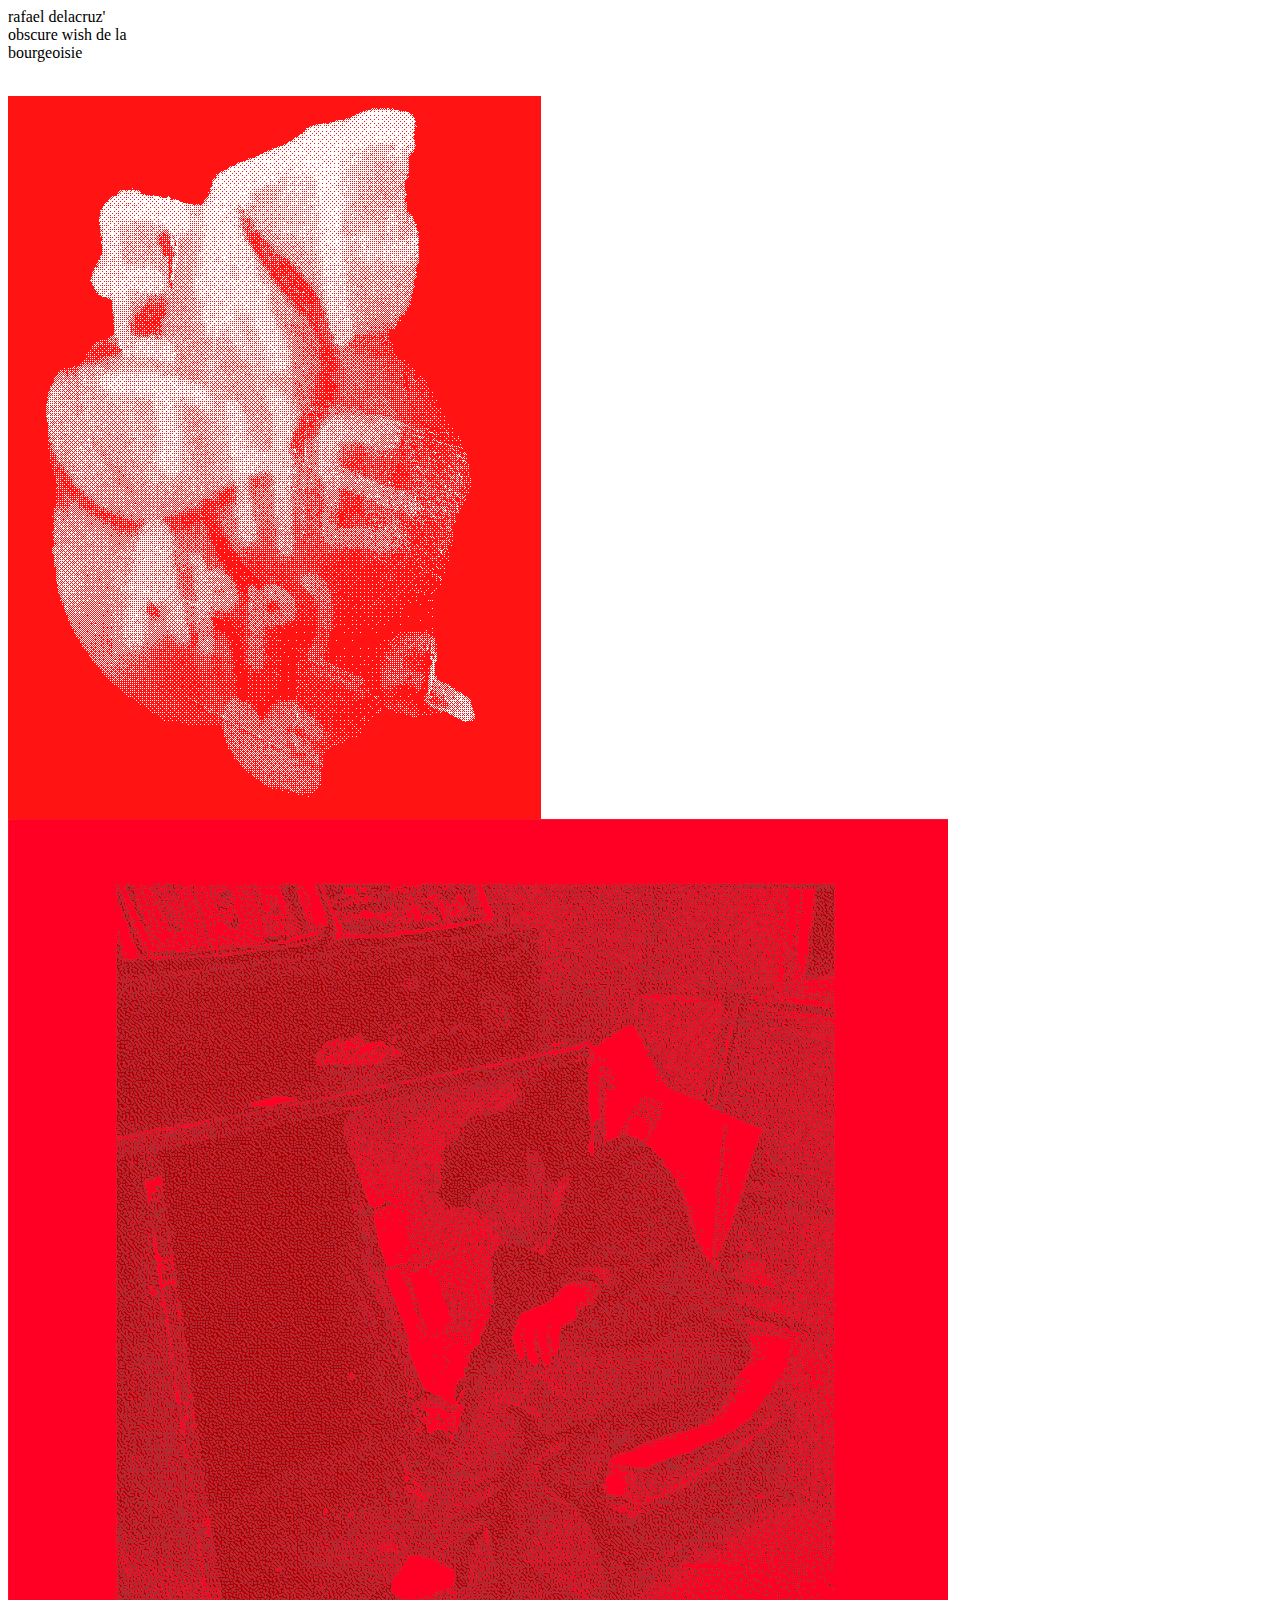
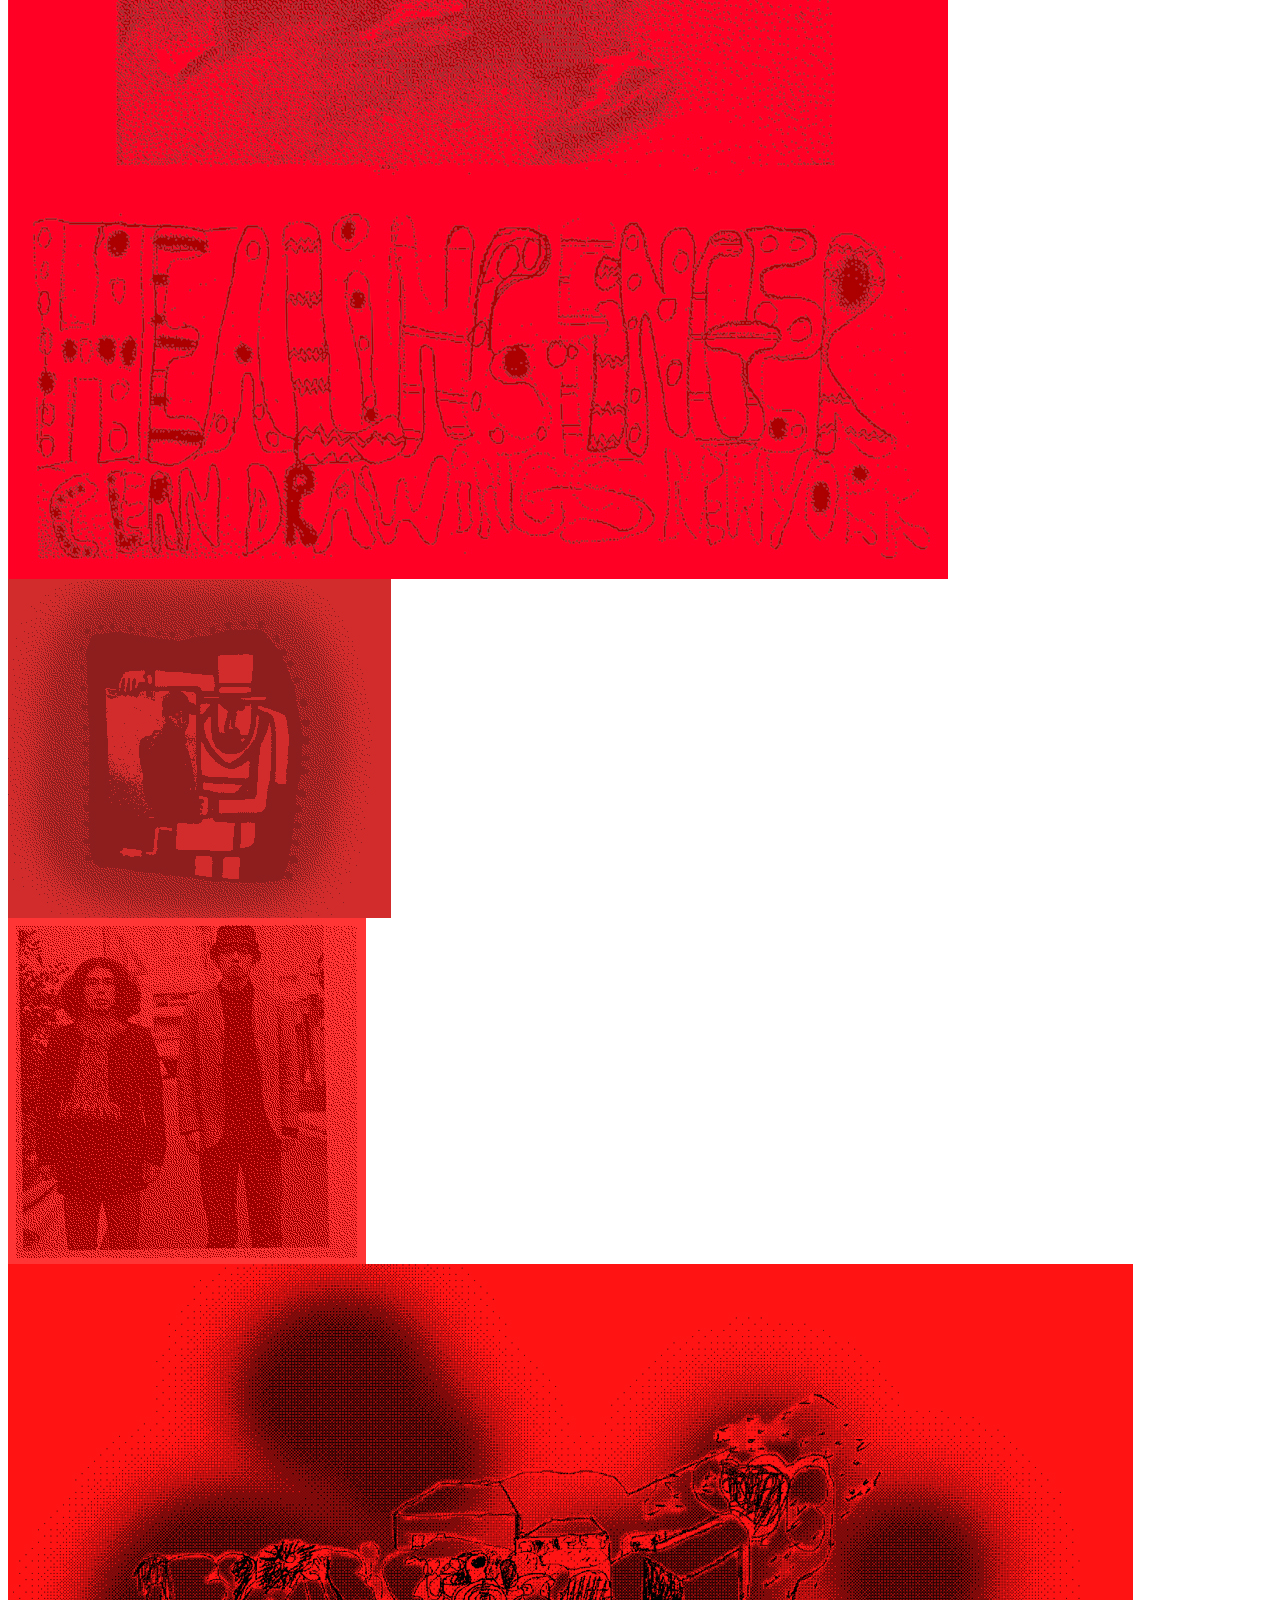
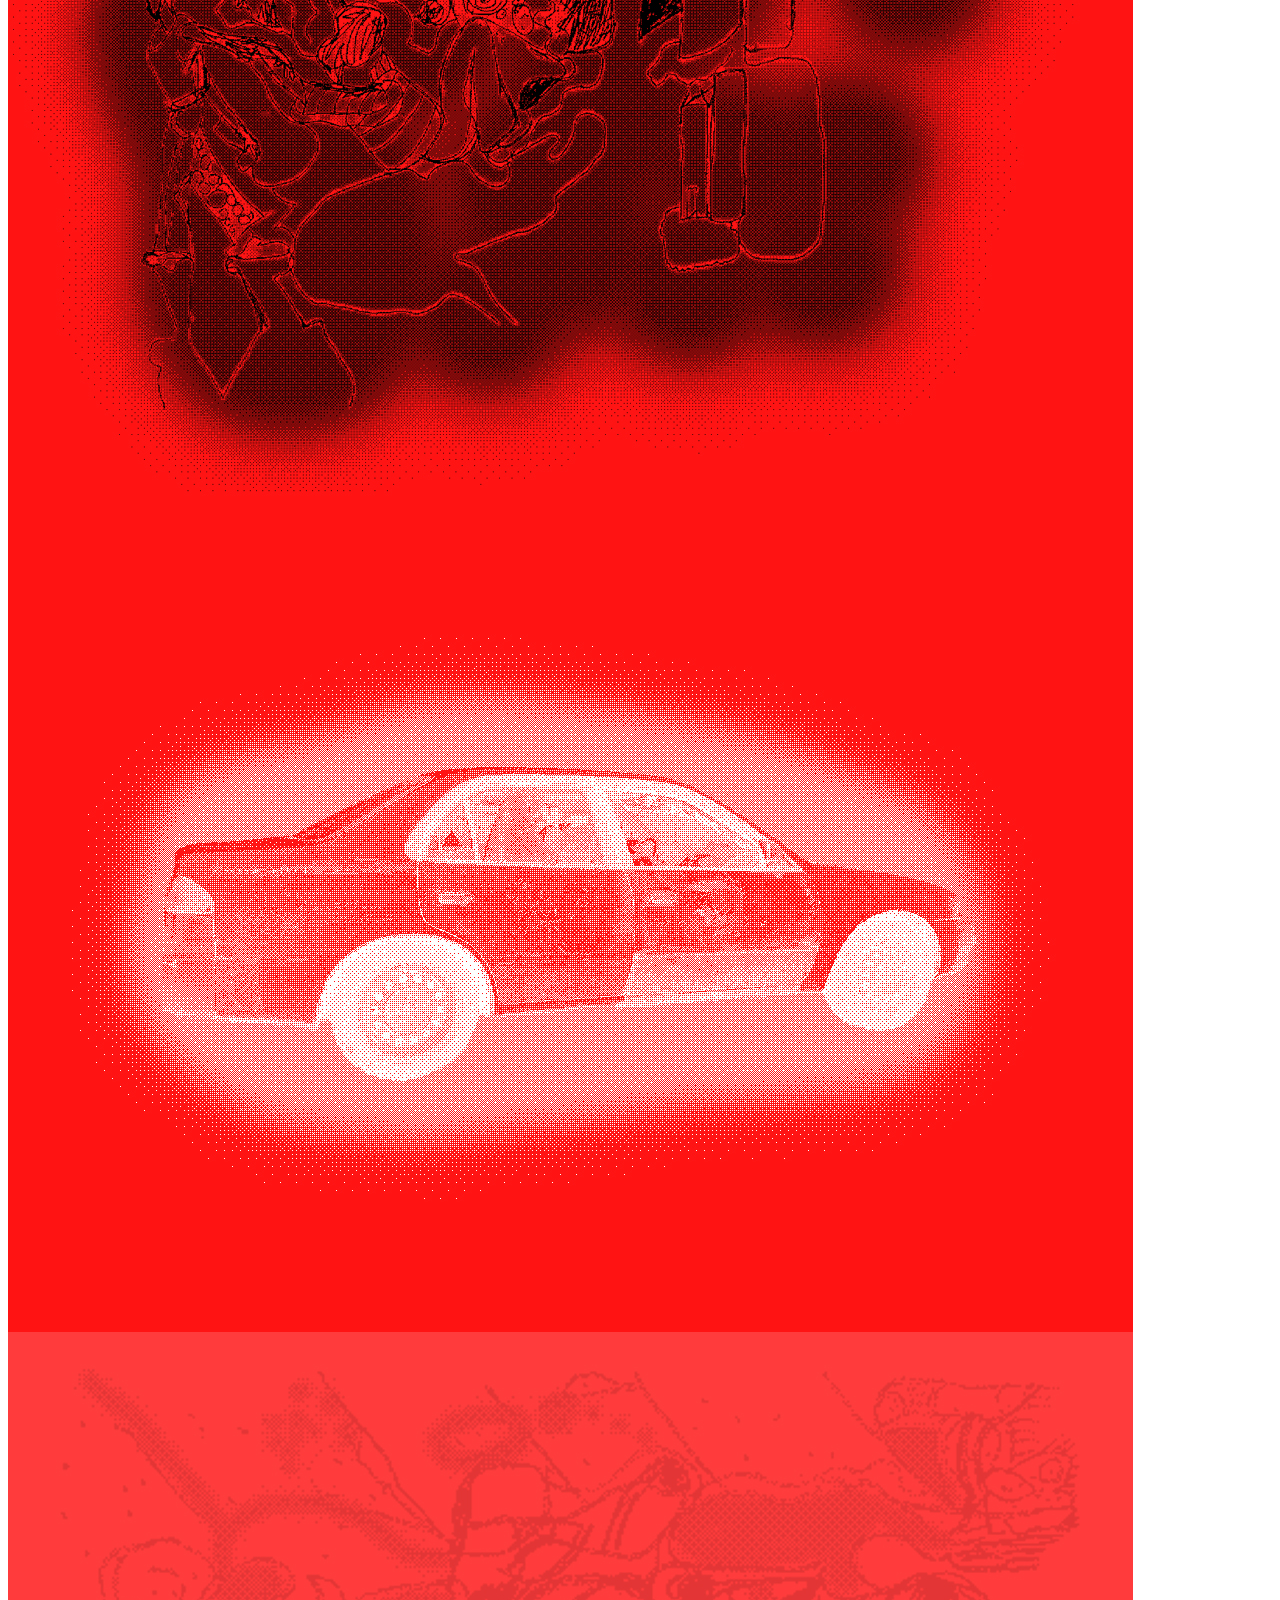
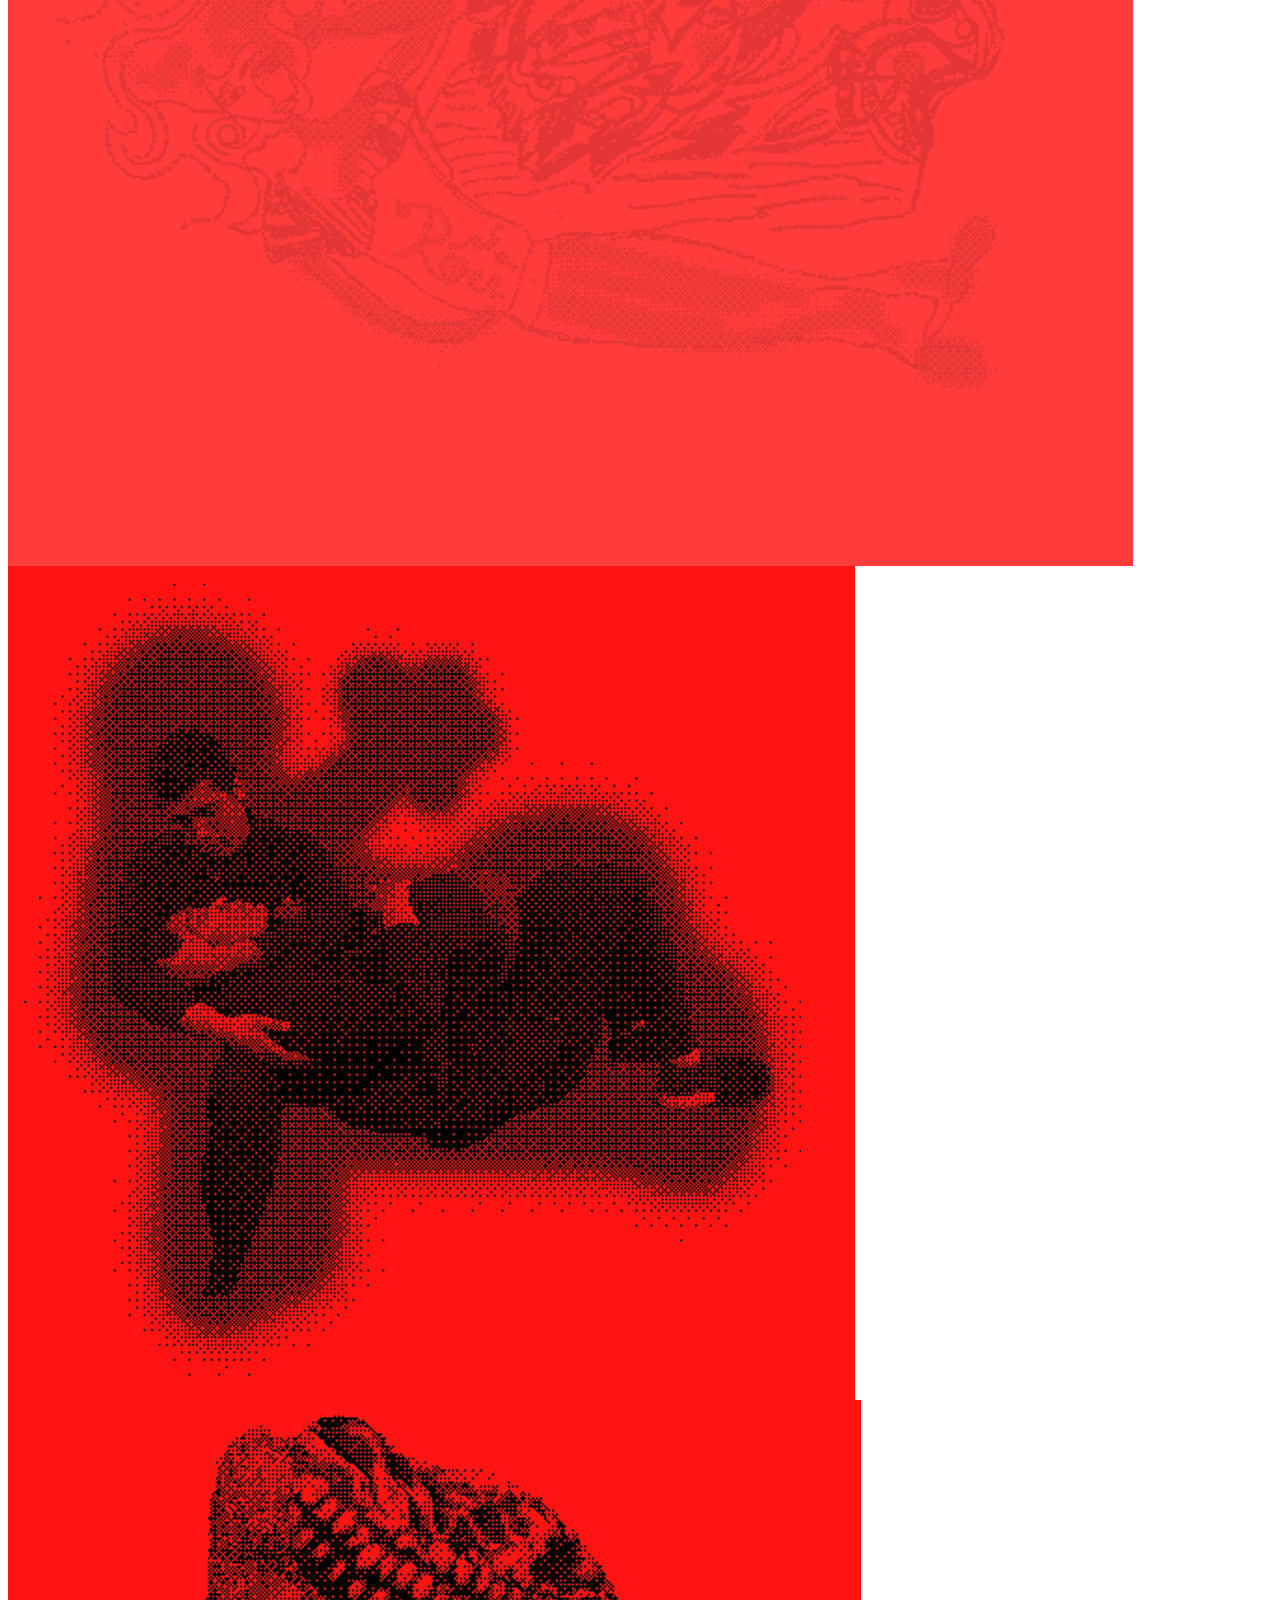
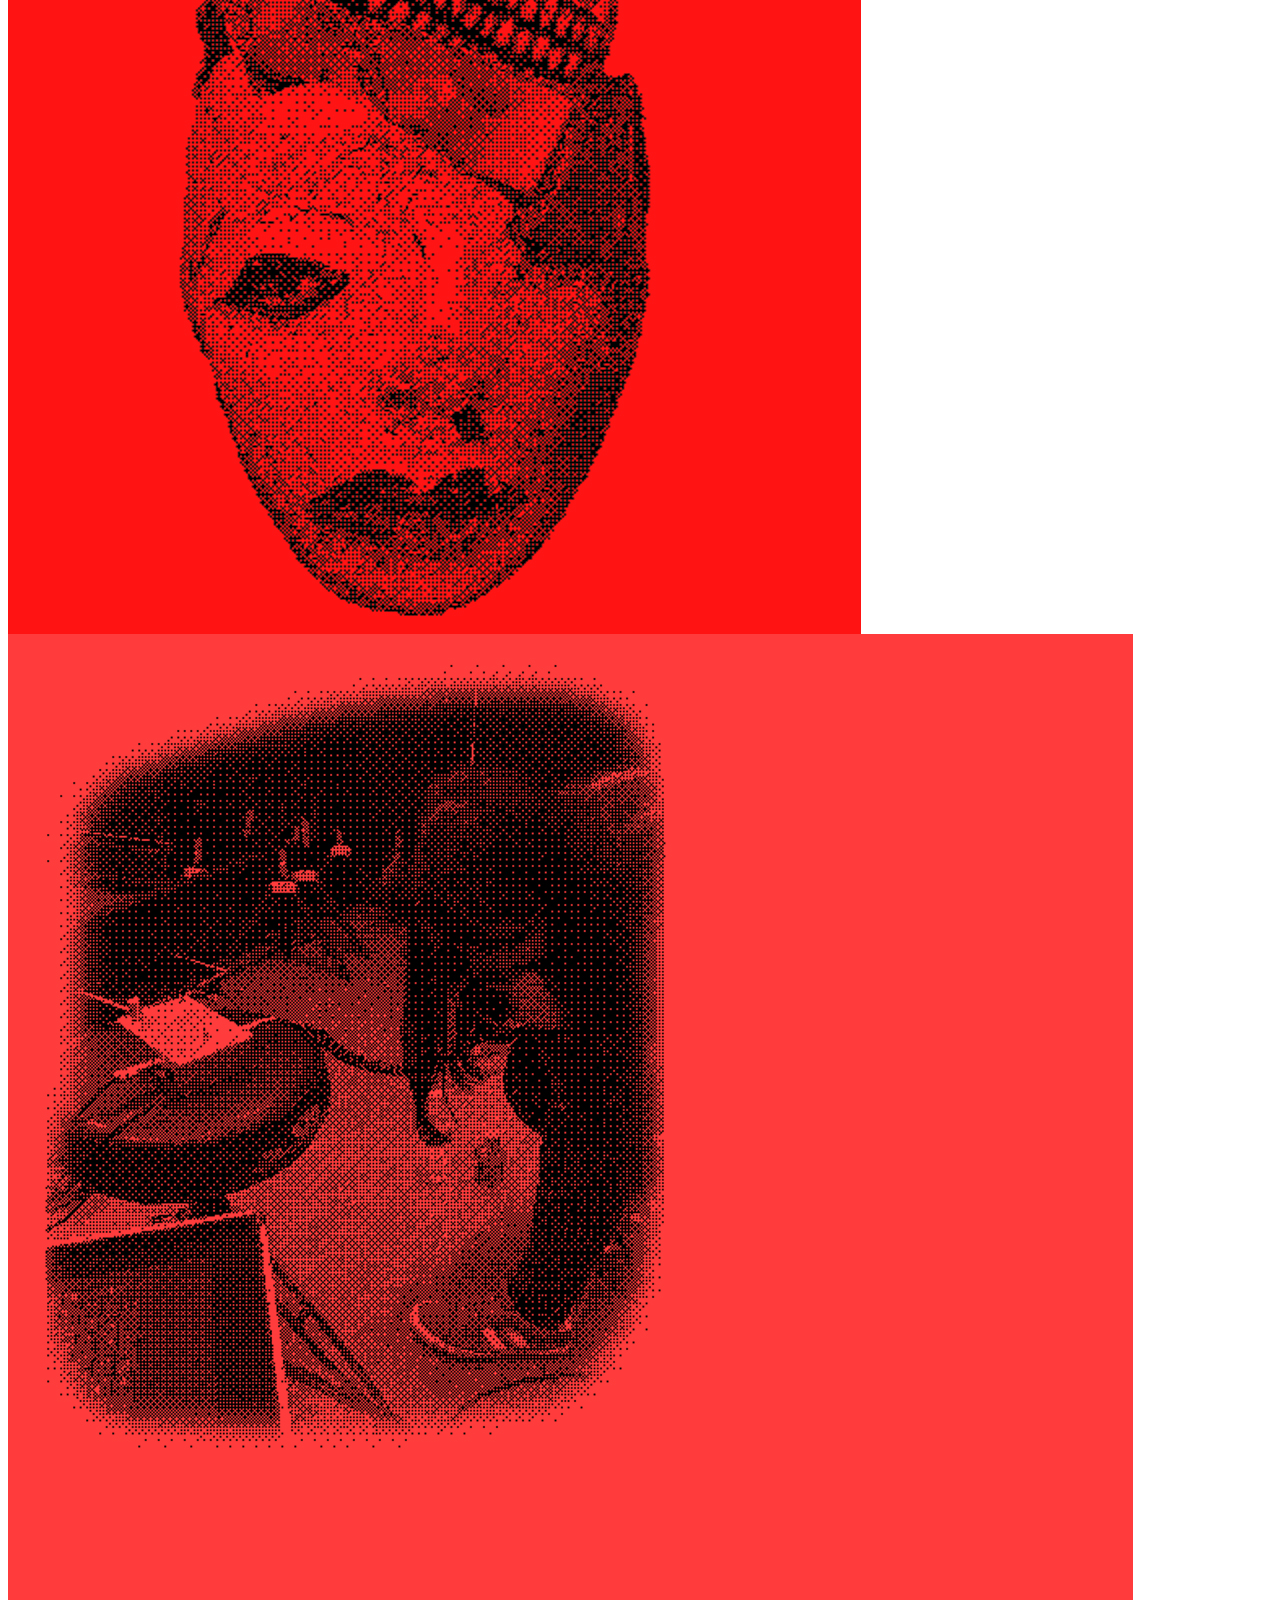
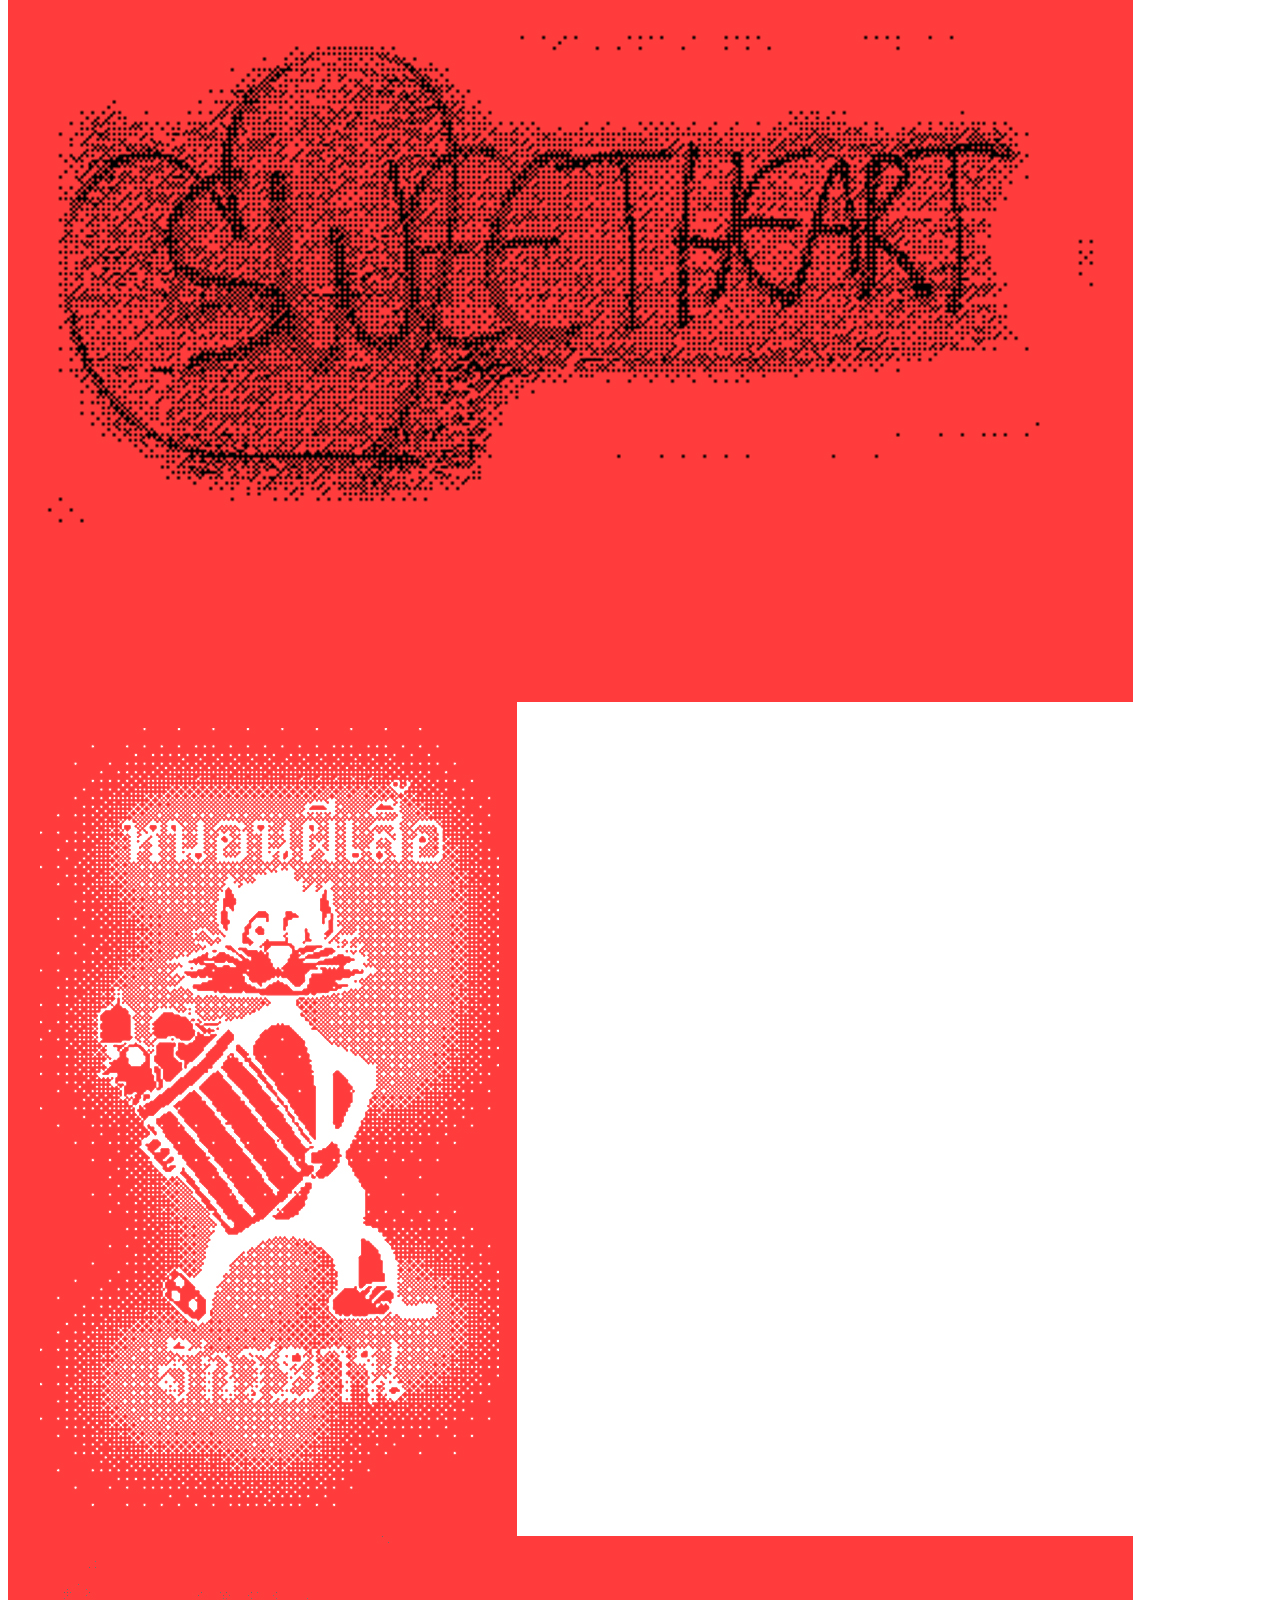
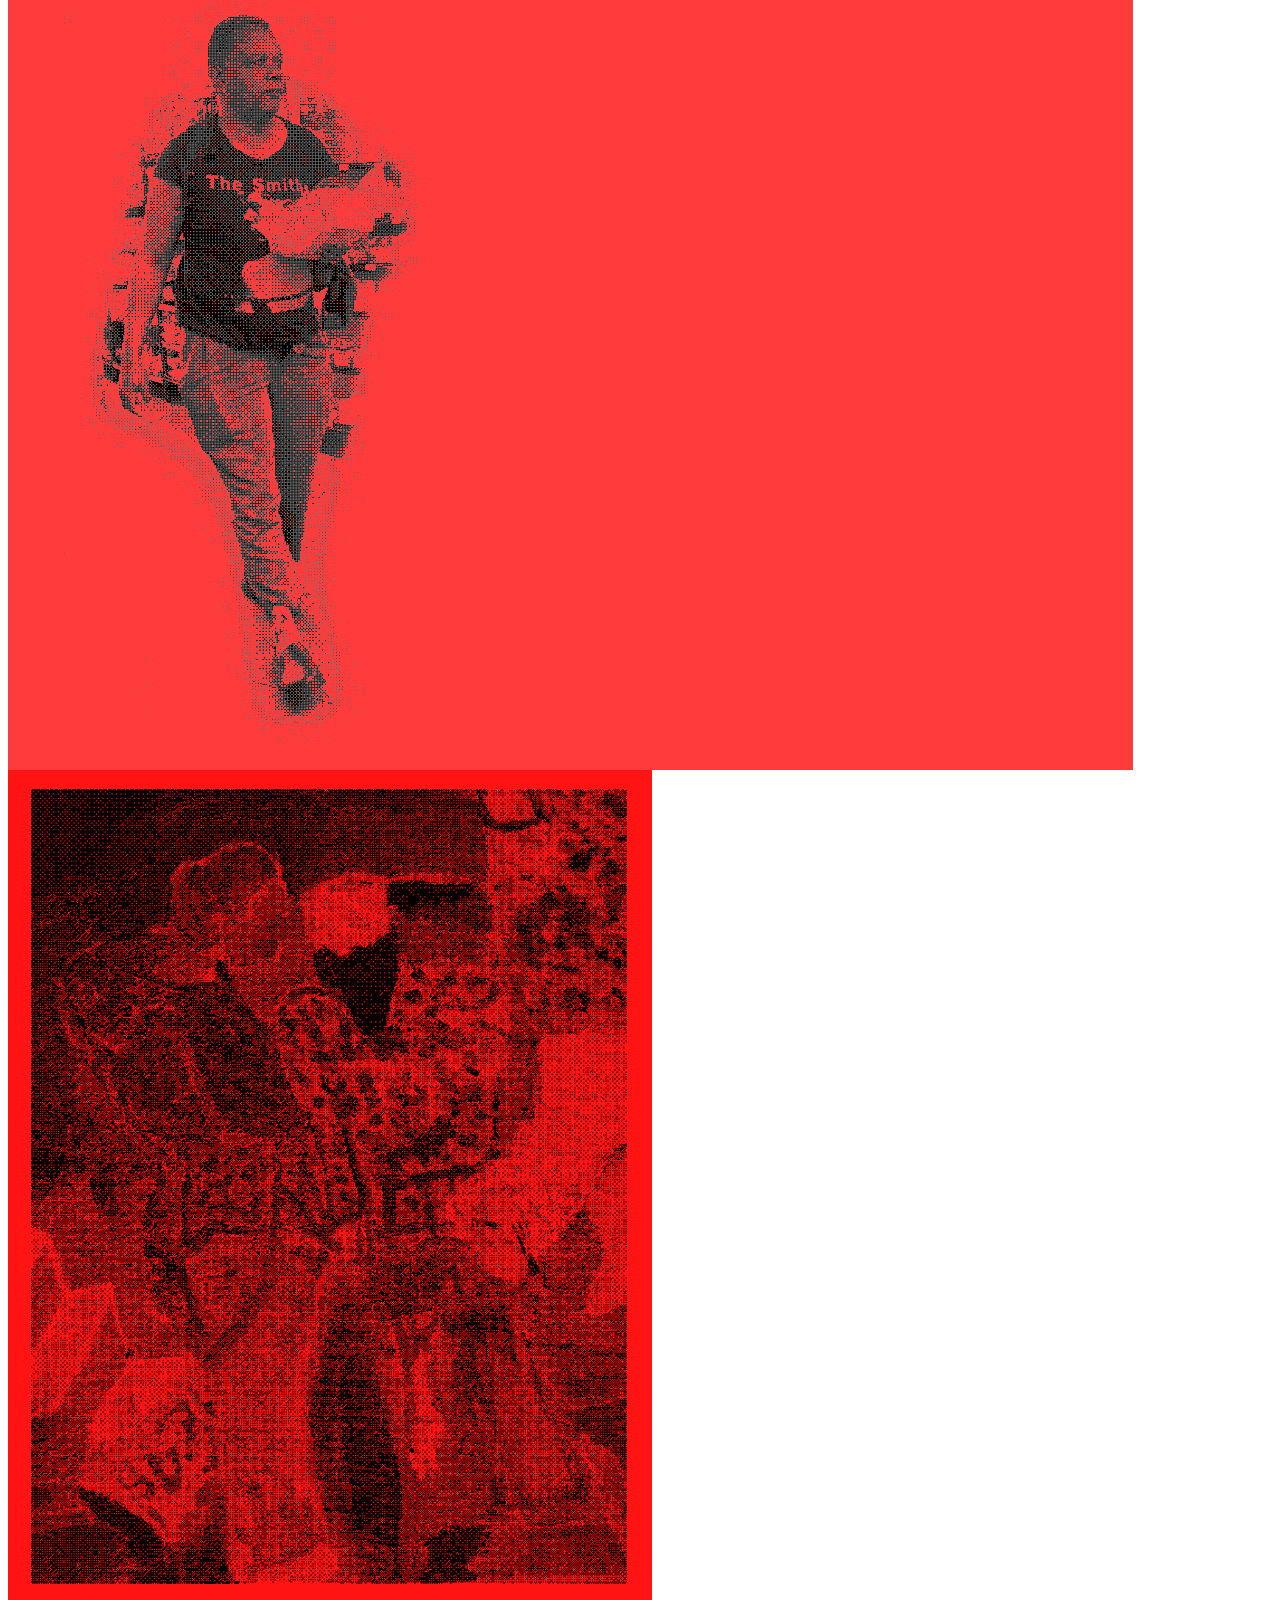
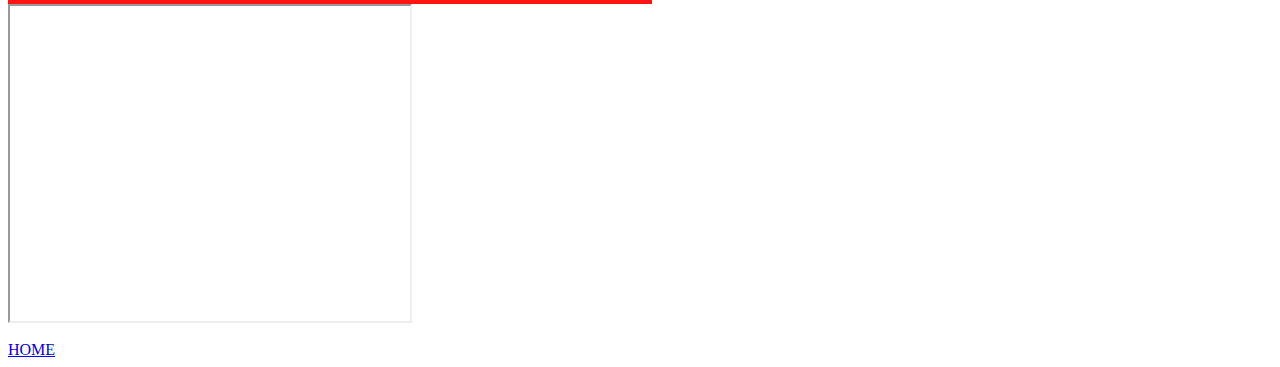
==== infopage.html @ c130244b "Update infopage.html" ====
<html>
<head>
    <meta charset="UTF-8">
    <meta name="viewport" content="width=device-width, initial-scale=1.0">
    <title>Rafael Delacruz</title>
    <link href="infopage.css" rel="stylesheet" type="text/css">
    <link rel="icon" href="images/breadyh.ico">
    </head>
<body>
    <p>rafael delacruz'
        <br>
        obscure wish de la
        <br>
        bourgeoisie
    </p>
    <br>
    <img src="images/eattheapple.jpg">
    <br>
    <img src="images/hfcd.jpg">
    <br>
    <img src="images/stampguy.jpg">
    <br>
    <img src="images/15 copy.jpg">
    <br>
    <img src="images/drawing.jpg">
    <br>
    <img src="images/car.jpg">
    <br>
    <img src="images/girlsleep.jpg">
    <br>
    <img src="images/holder guy.jpg">
    <br>
    <img src="images/maskface.jpg">
    <br>
    <img src="images/nosier.jpg">
    <br>
    <img src="images/sh.jpg">
    <br>
    <img src="images/skunko.jpg">
    <br>
    <img src="images/thesmiths.jpg">
    <br>
    <img src="images/paintingbitmaped.jpg">
    <br>
    <iframe width="400" height="315" src="https://www.youtube.com/embed/C0orJLVp9kA?si=qLcAN36G2ldYQFMq&amp;controls=0"></iframe>
    <br>
    <br>
    <a href="index.html">HOME</a>
    <br>

</body>
</html>
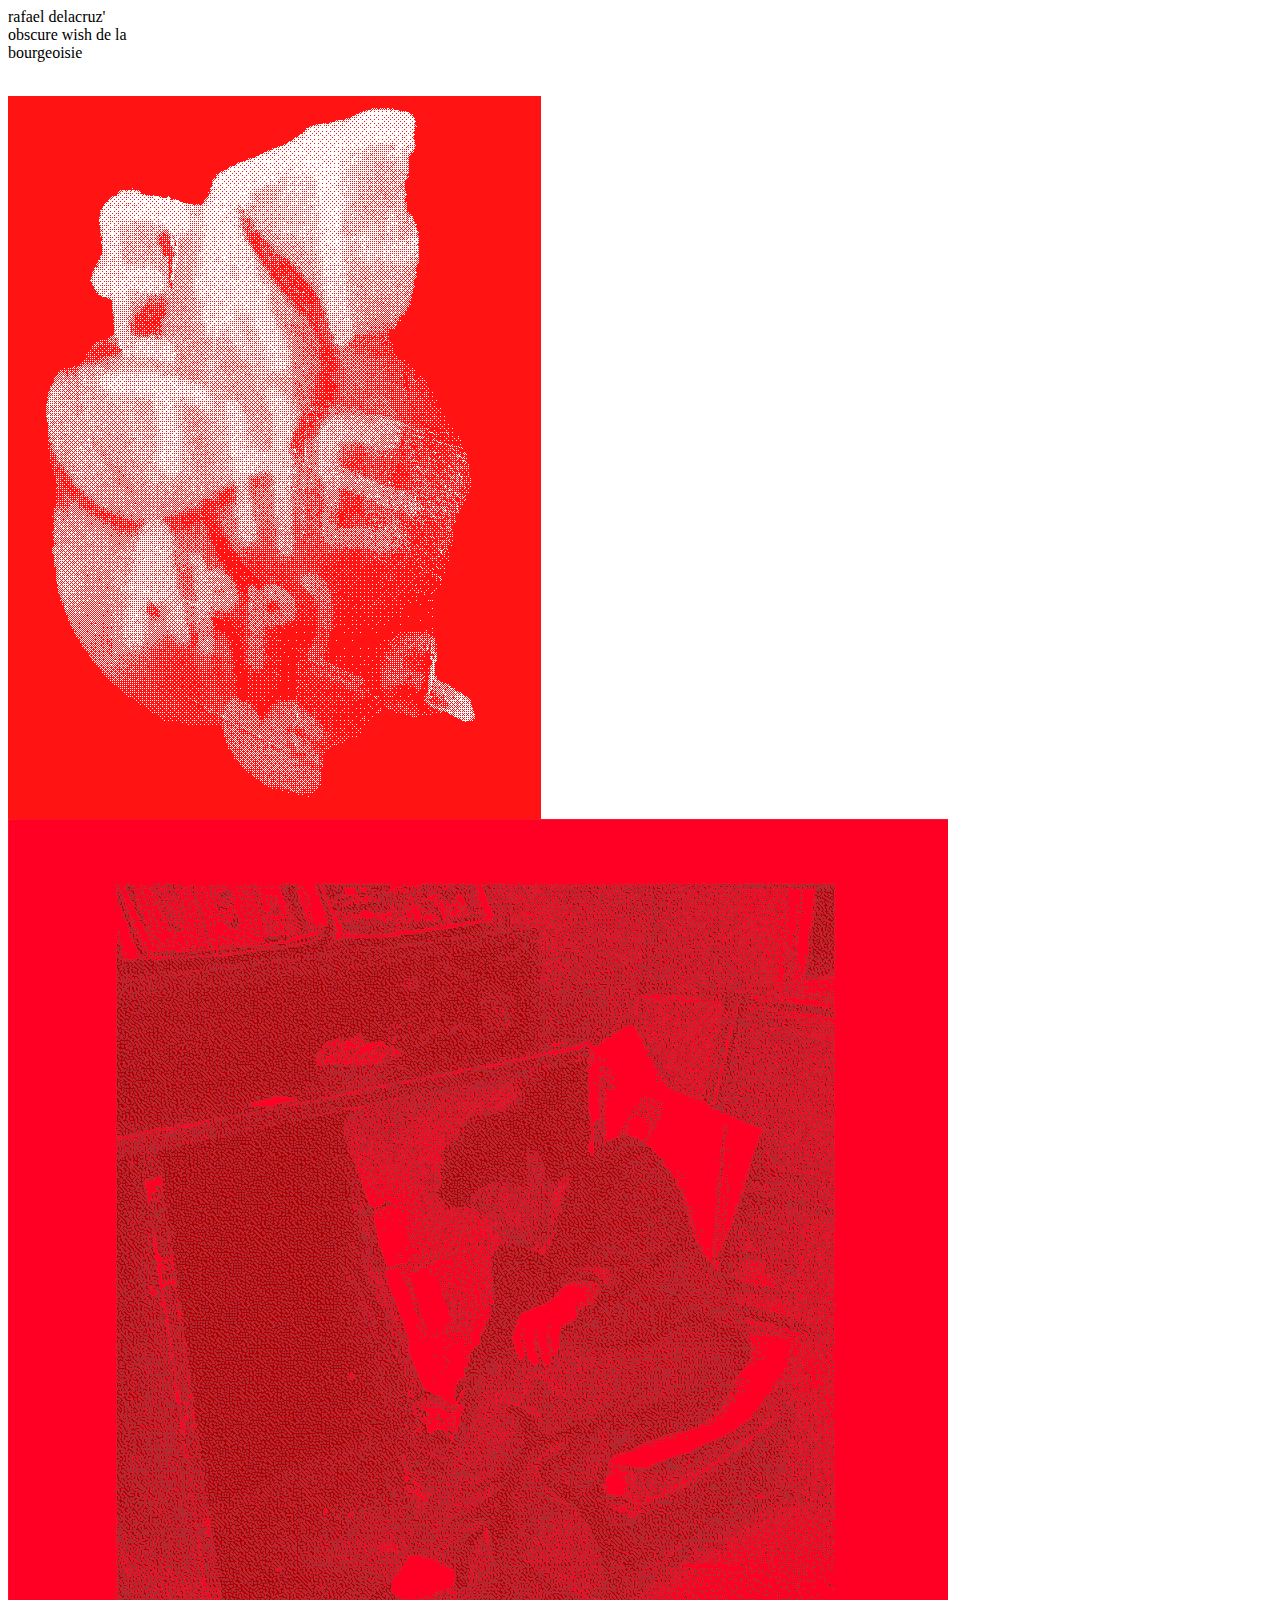
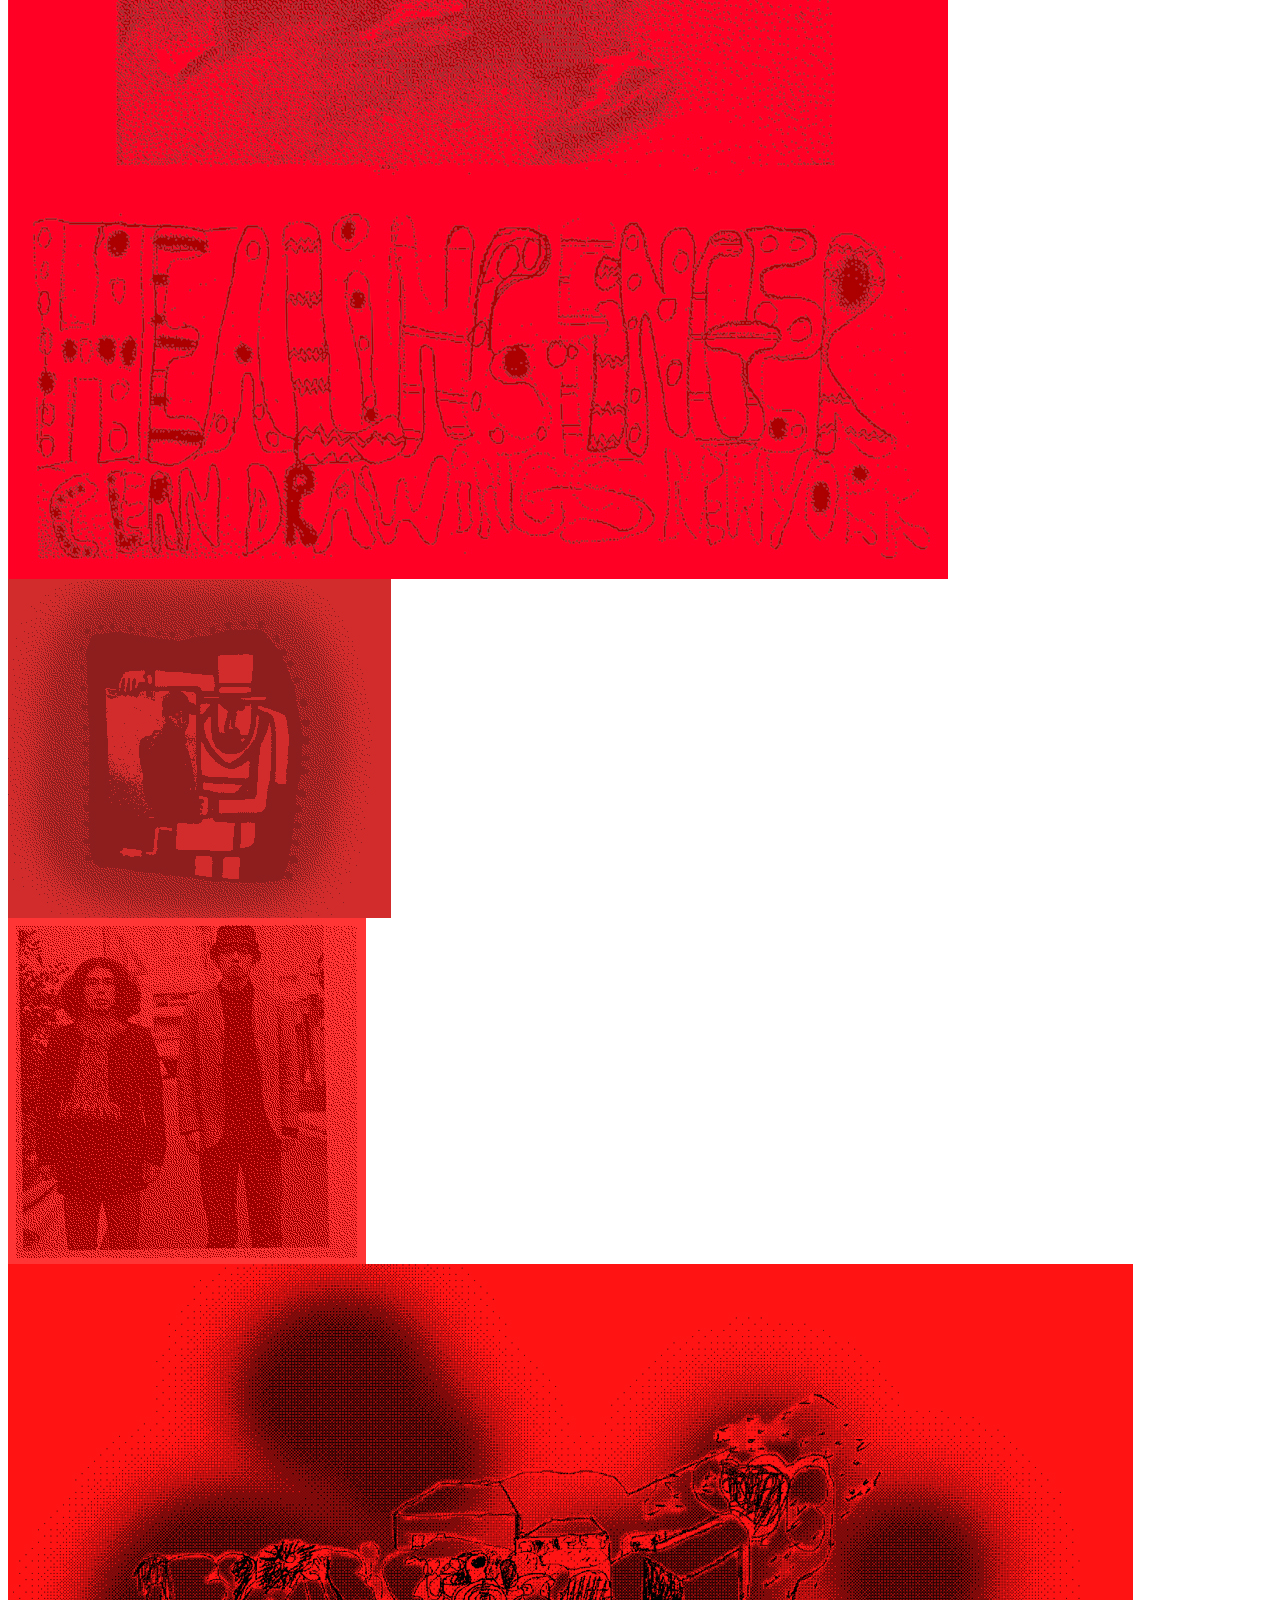
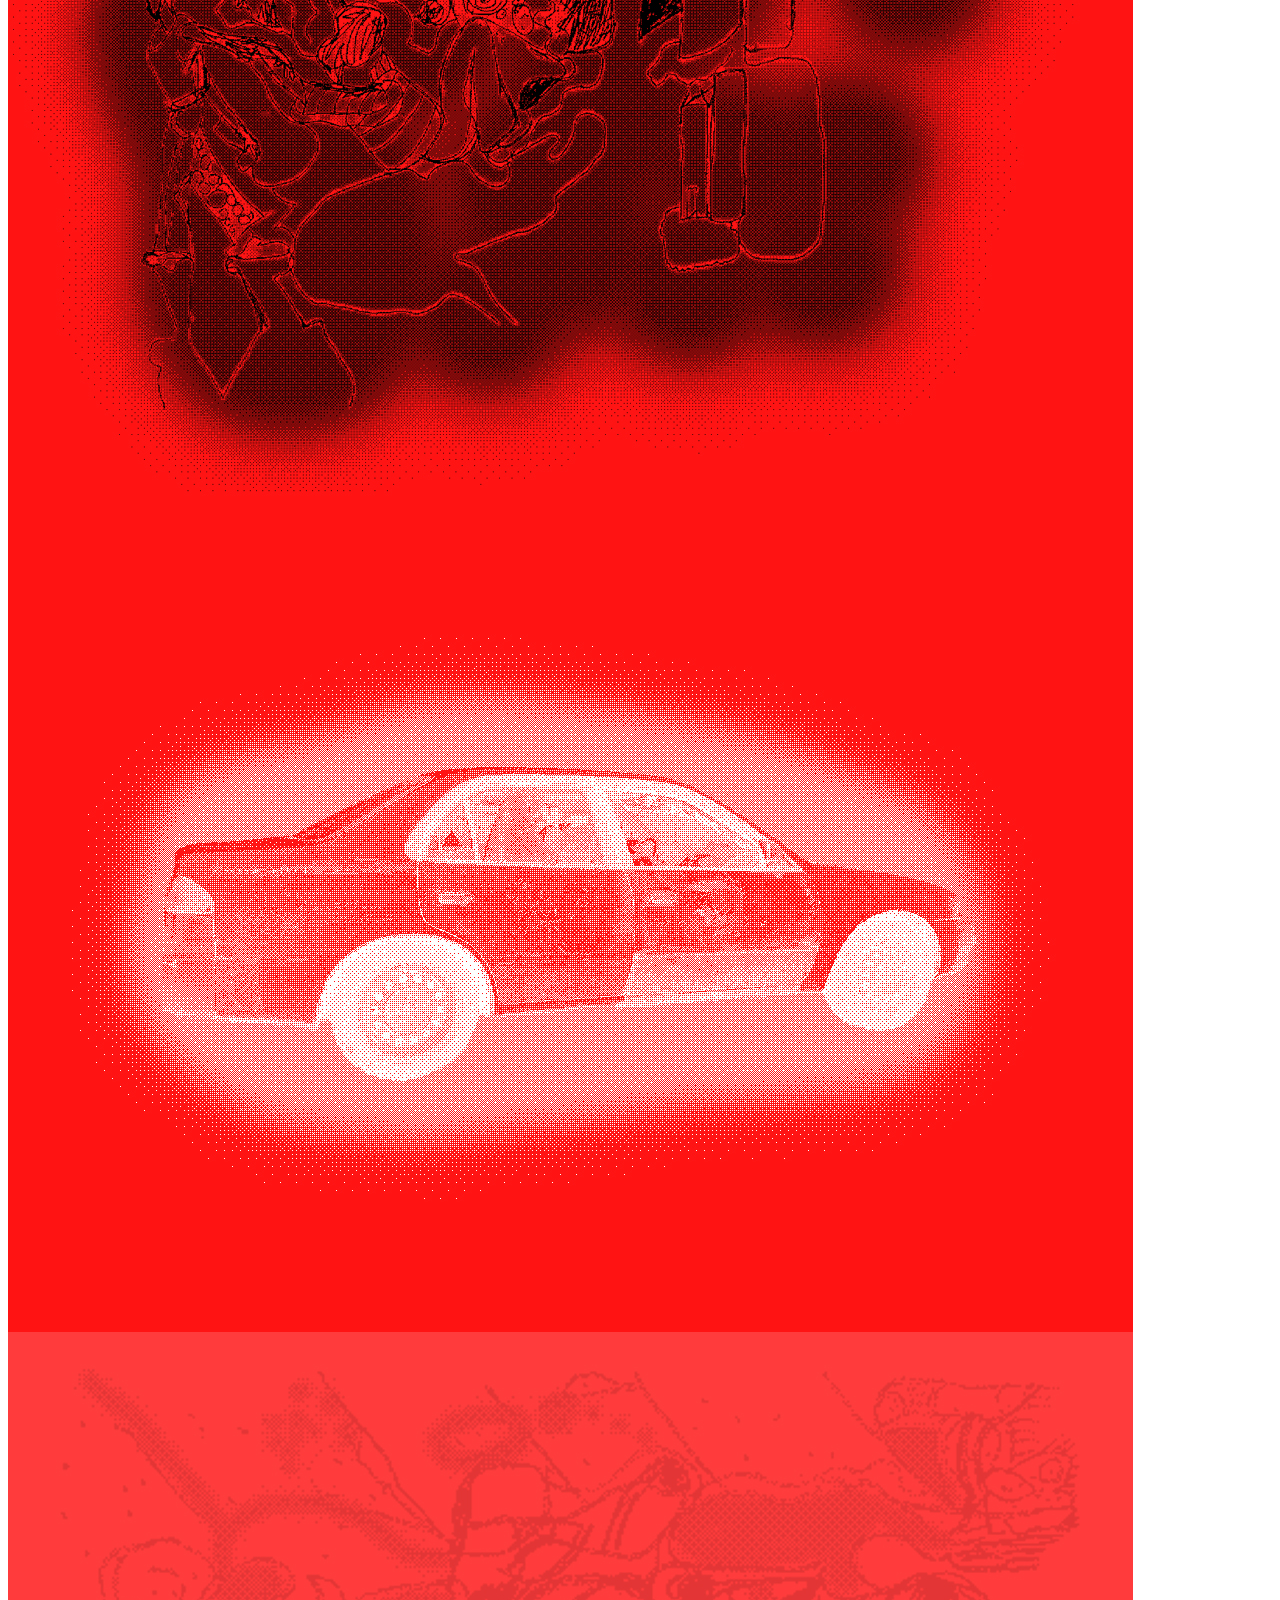
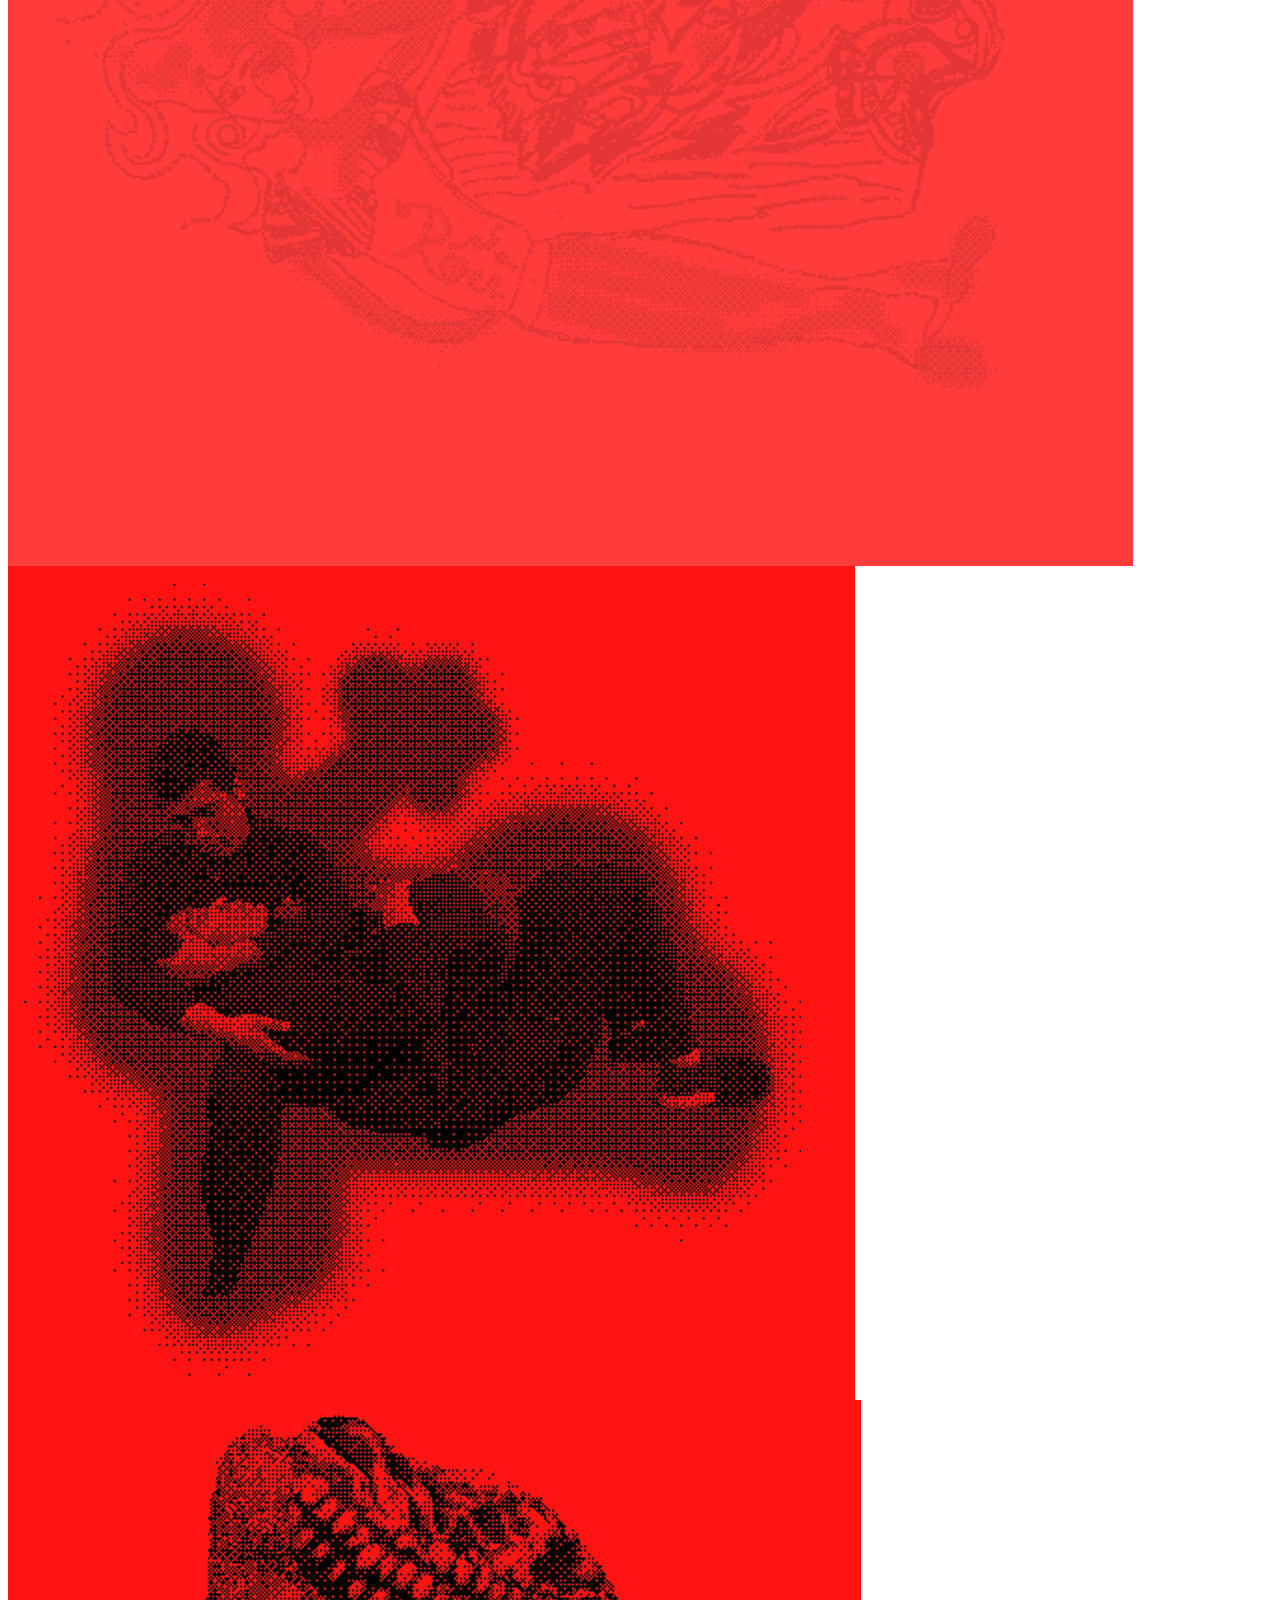
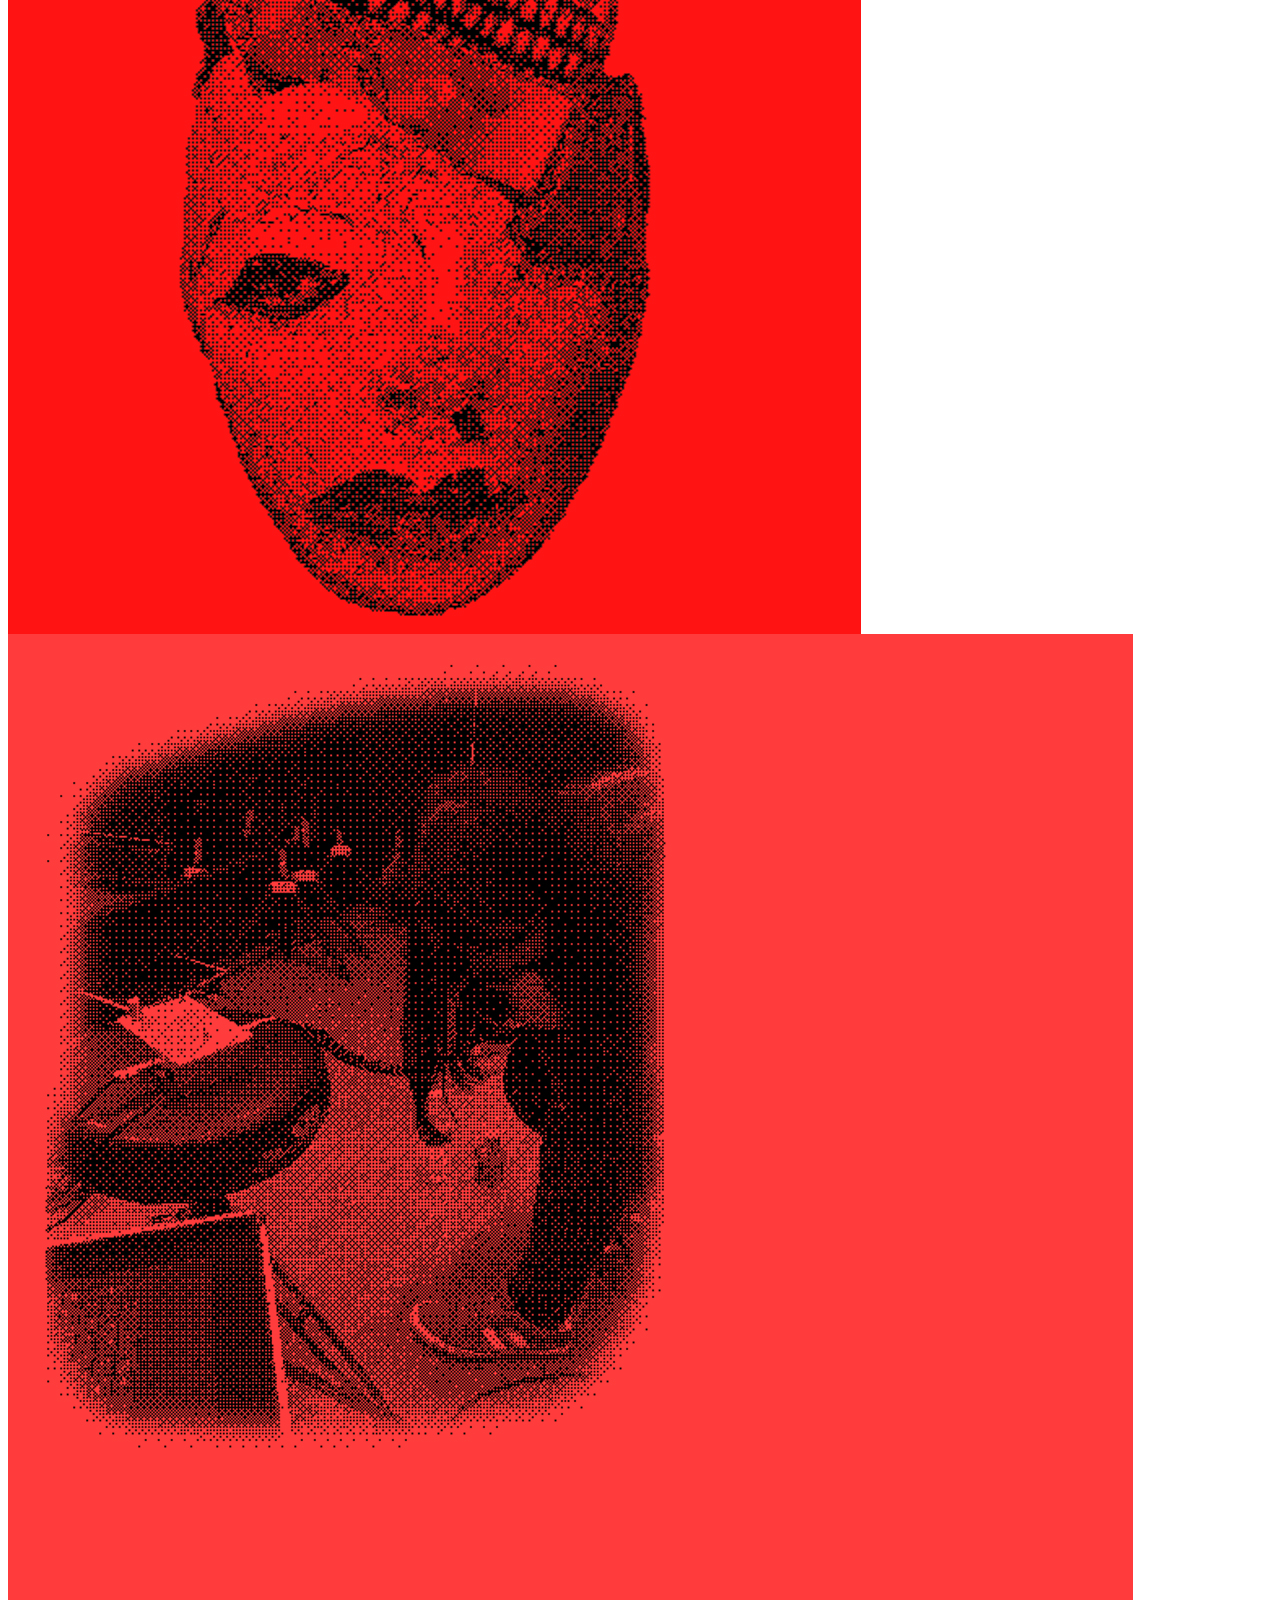
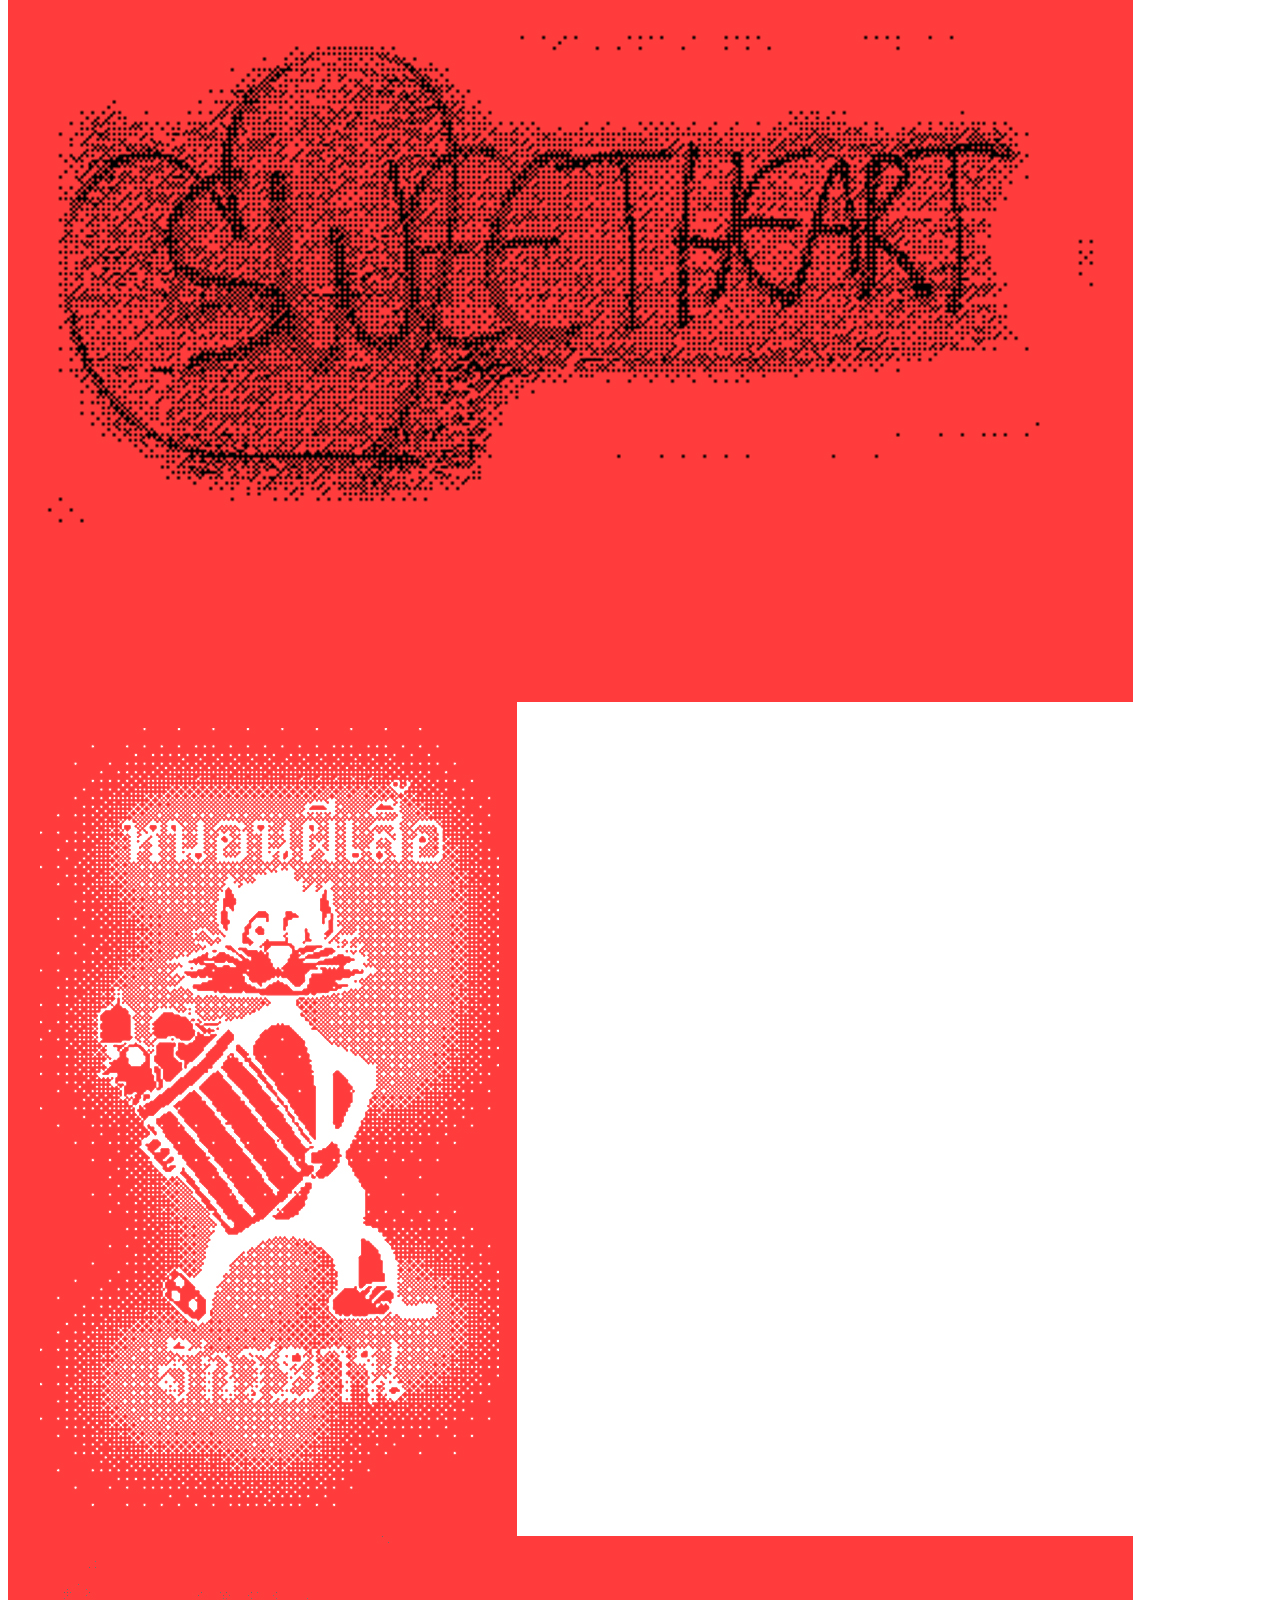
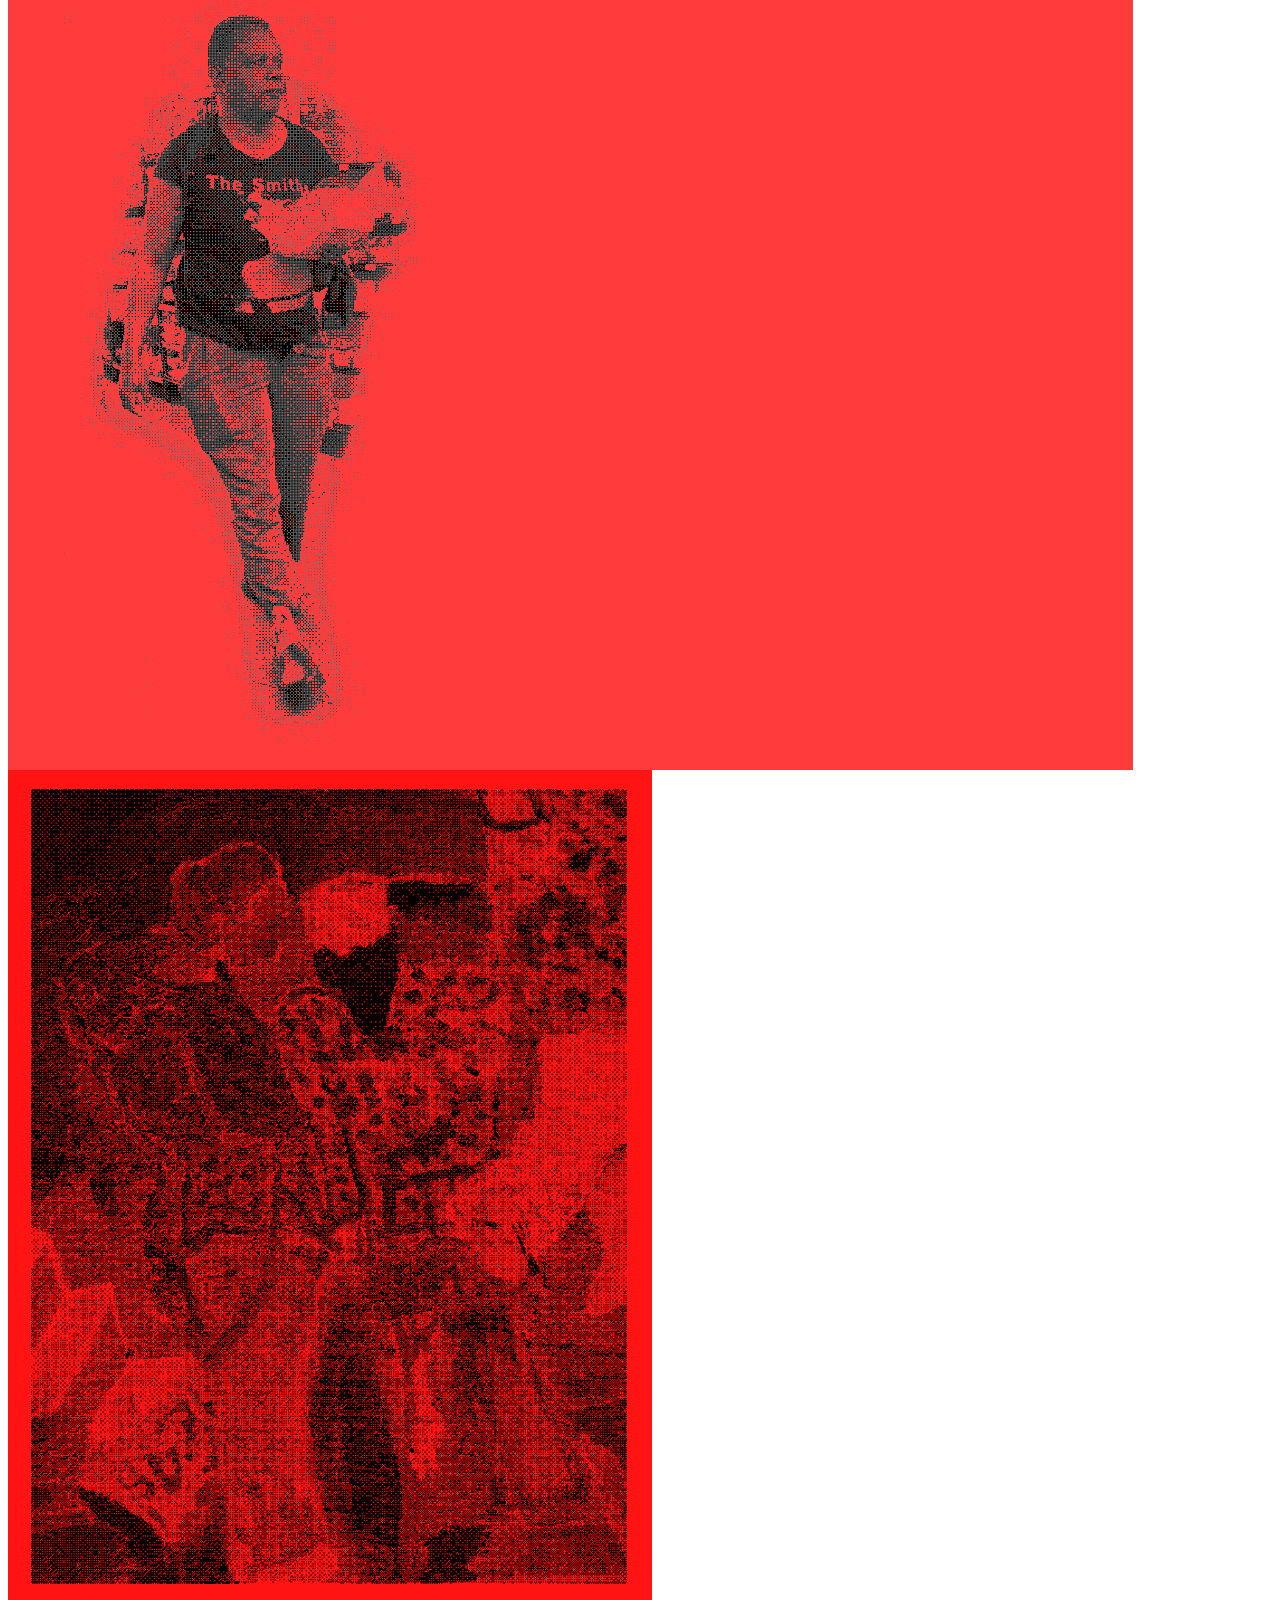
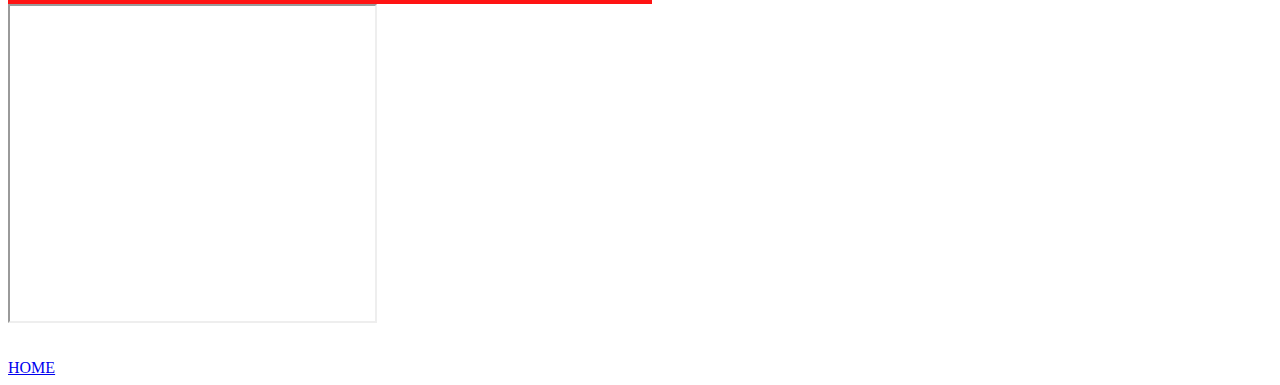
==== commit 8cd2e4fe: "Update infopage.html" ====
--- a/infopage.html
+++ b/infopage.html
@@ -42,7 +42,8 @@
     <br>
     <img src="images/paintingbitmaped.jpg">
     <br>
-    <iframe width="400" height="315" src="https://www.youtube.com/embed/C0orJLVp9kA?si=qLcAN36G2ldYQFMq&amp;controls=0"></iframe>
+    <iframe width="365" height="315" src="https://www.youtube.com/embed/C0orJLVp9kA?si=qLcAN36G2ldYQFMq&amp;controls=0"></iframe>
+    <br>
     <br>
     <br>
     <a href="index.html">HOME</a>
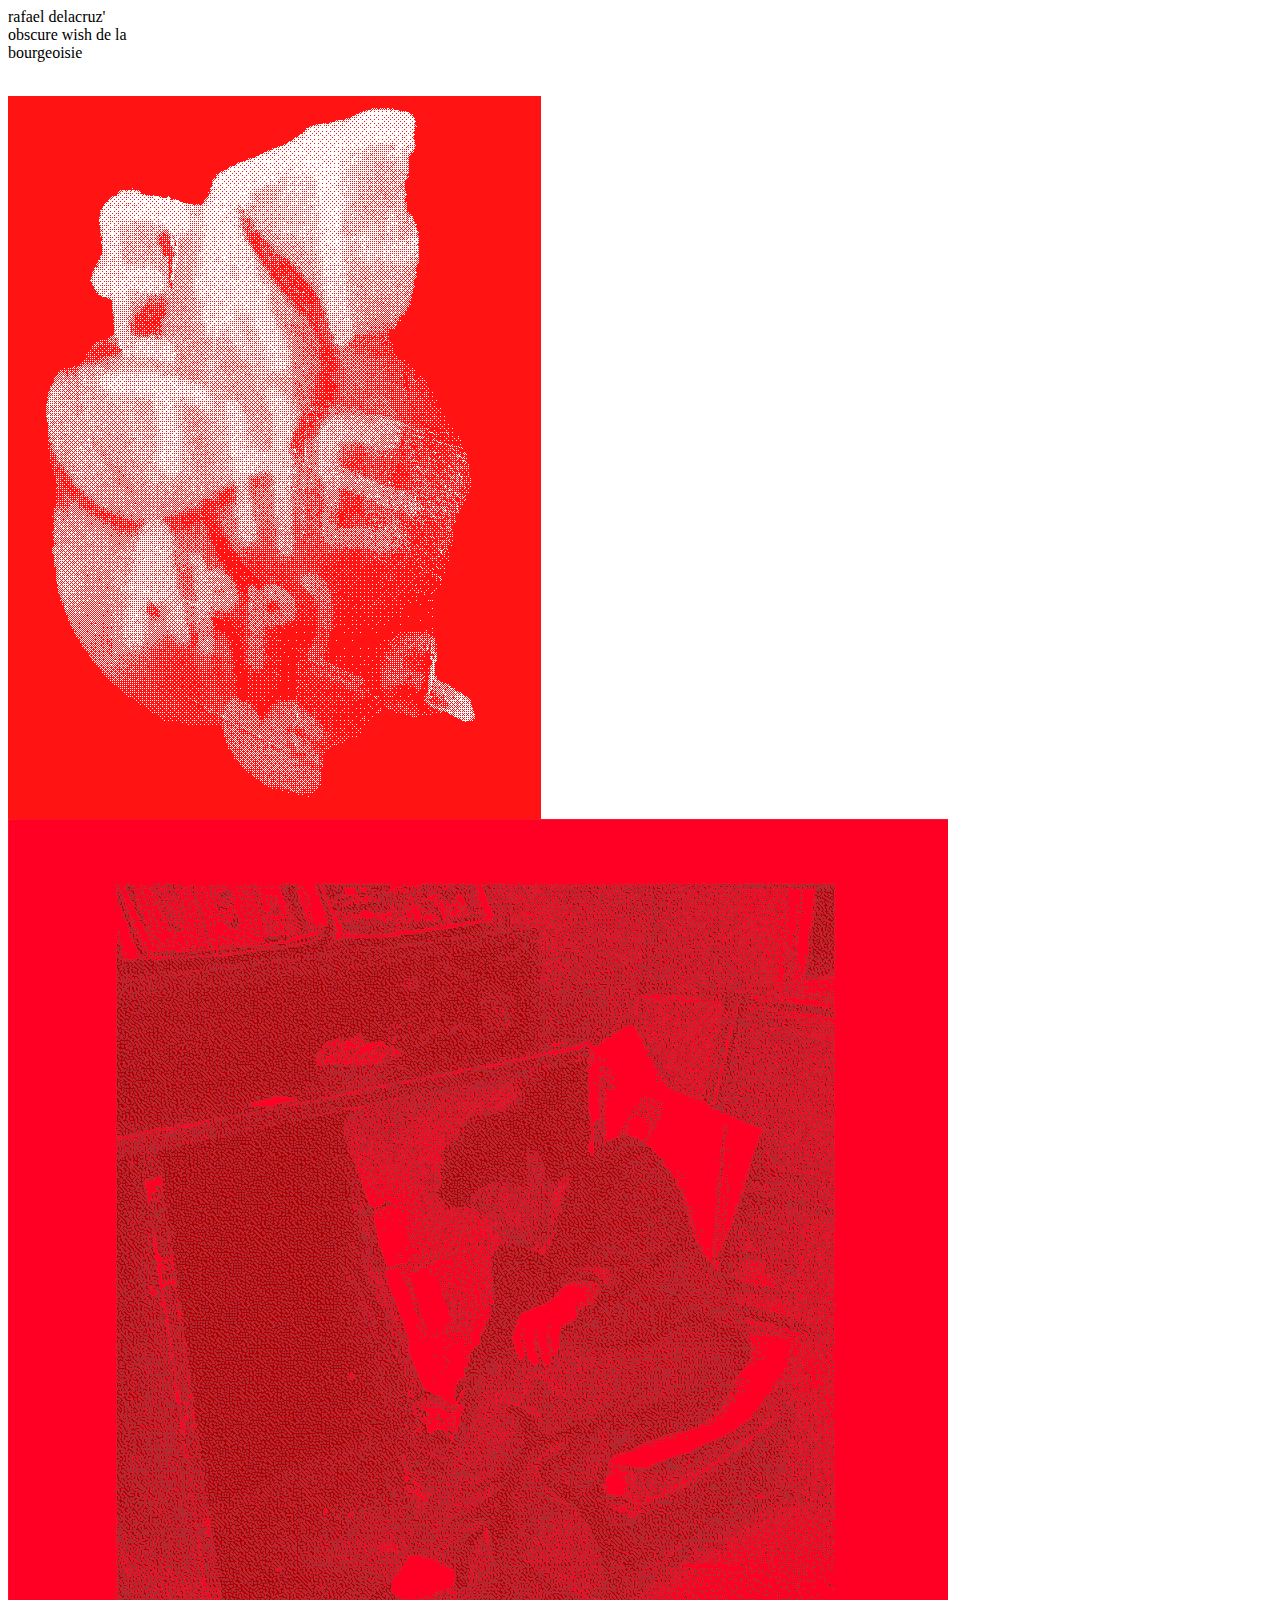
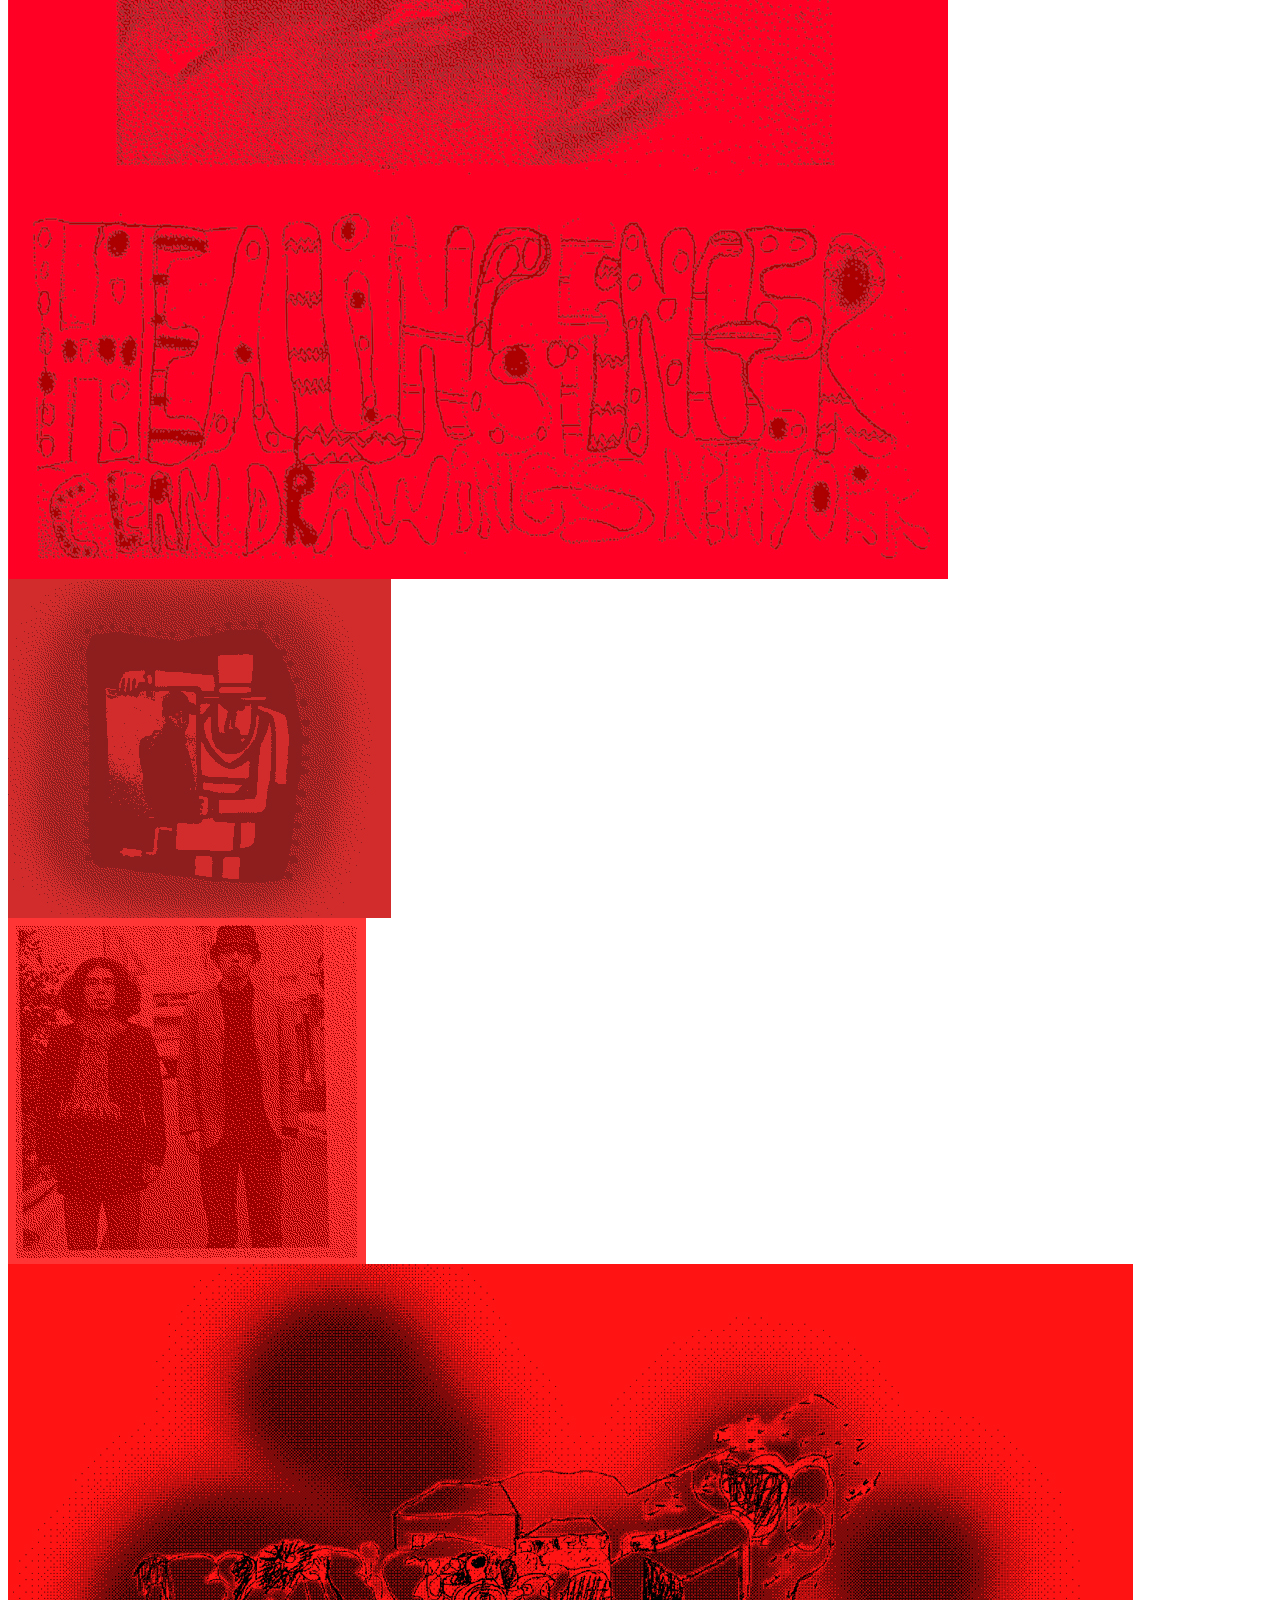
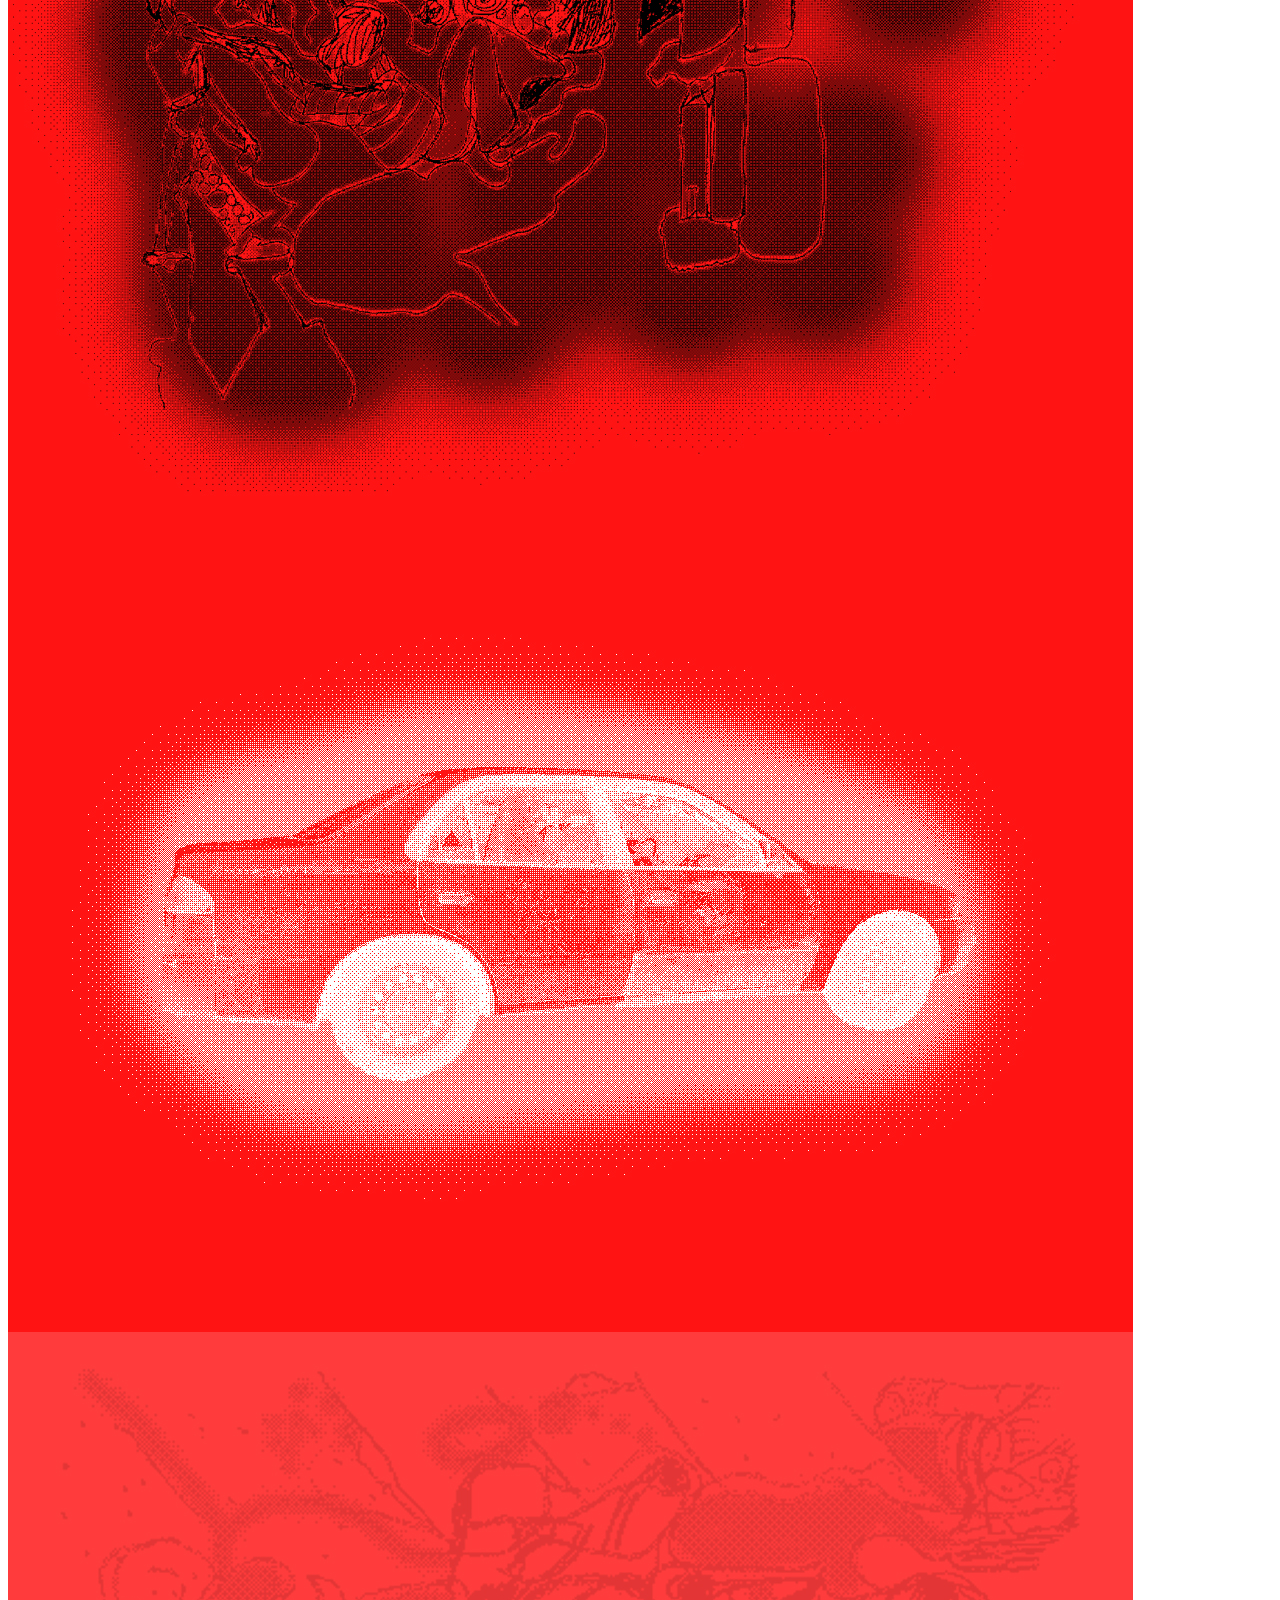
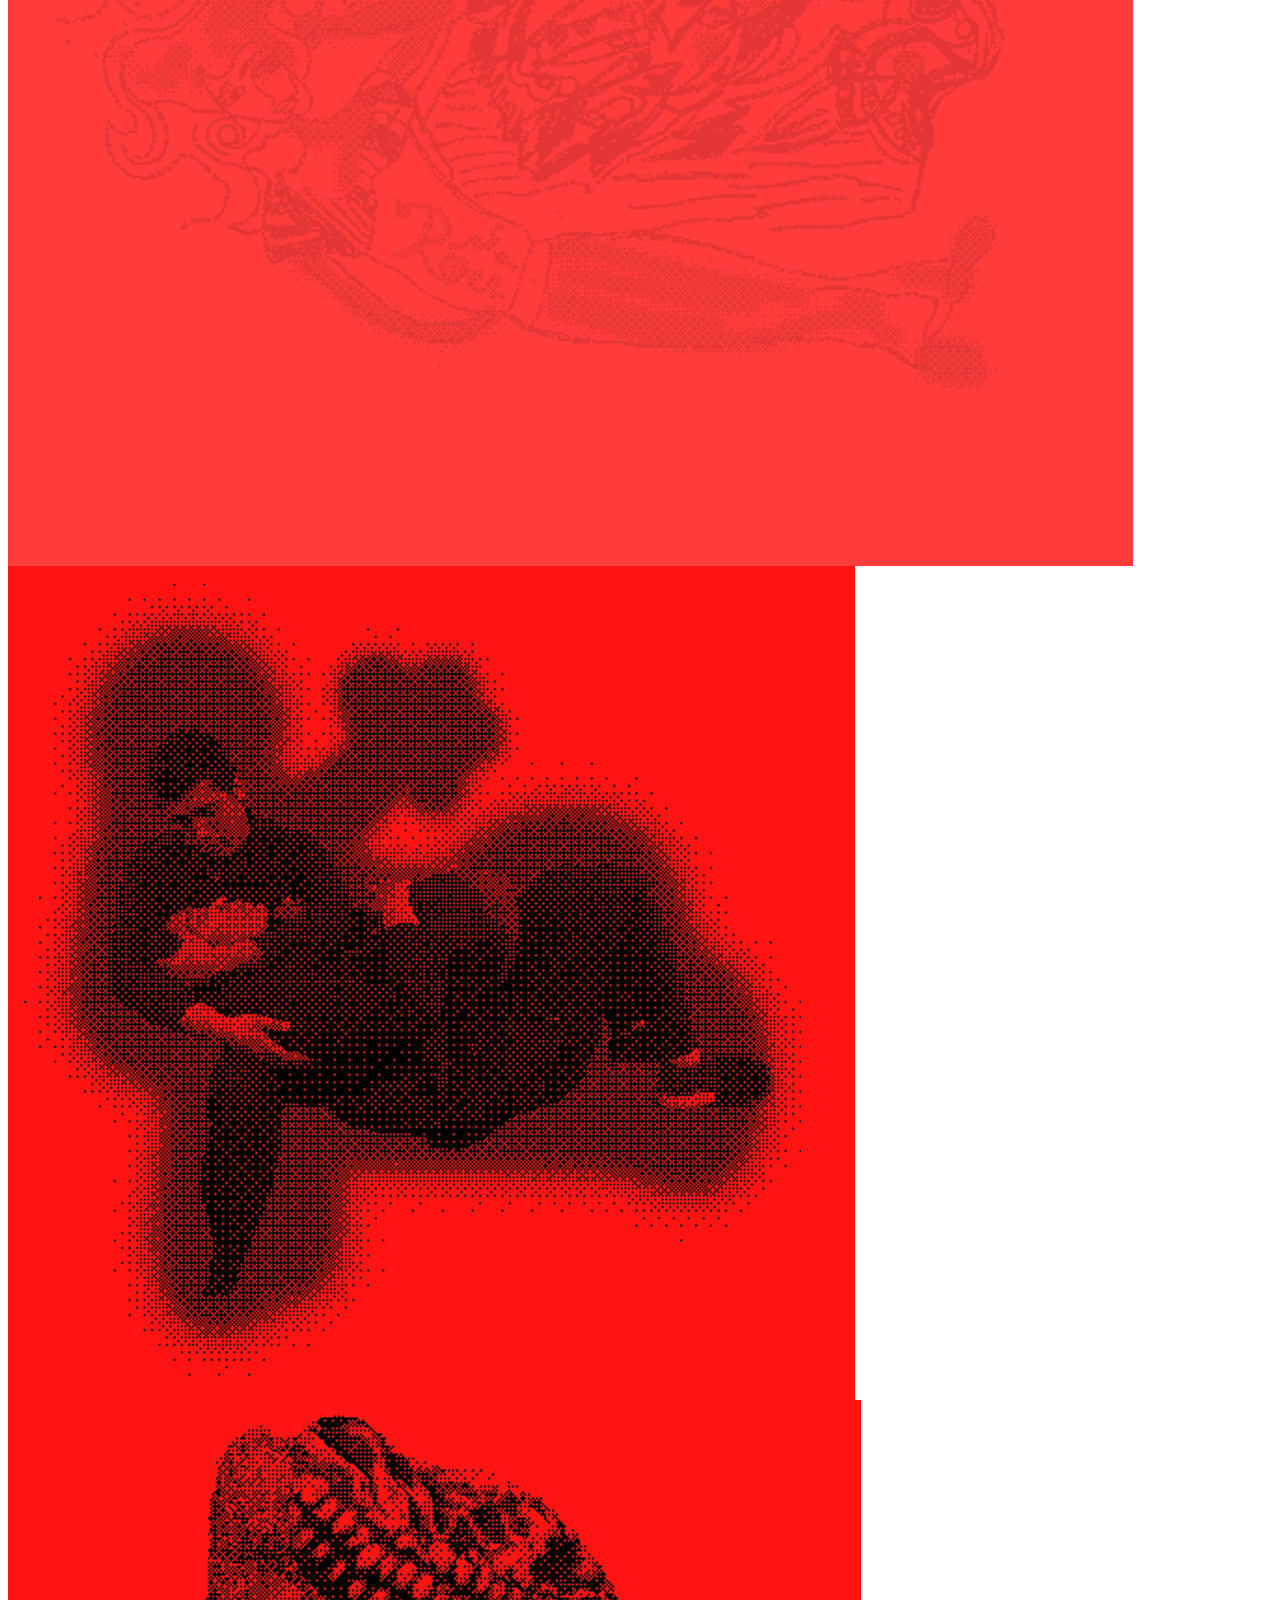
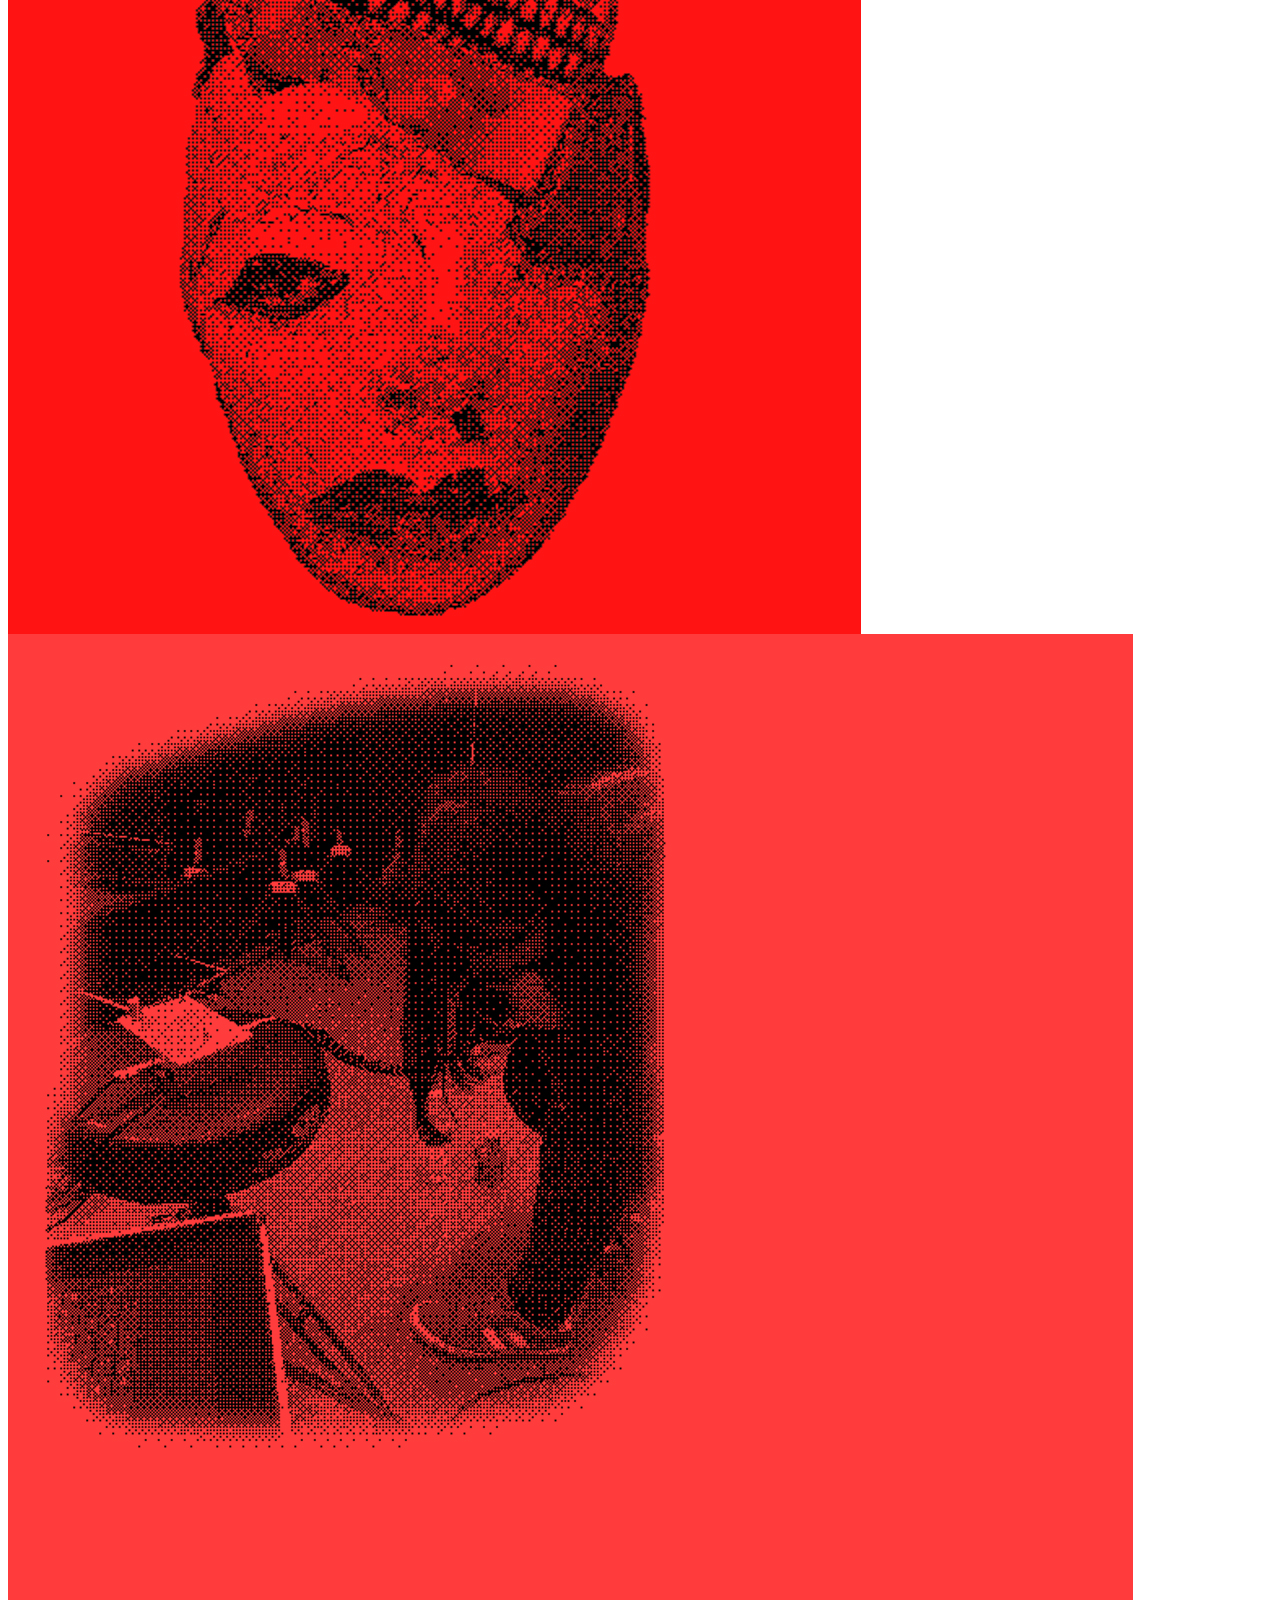
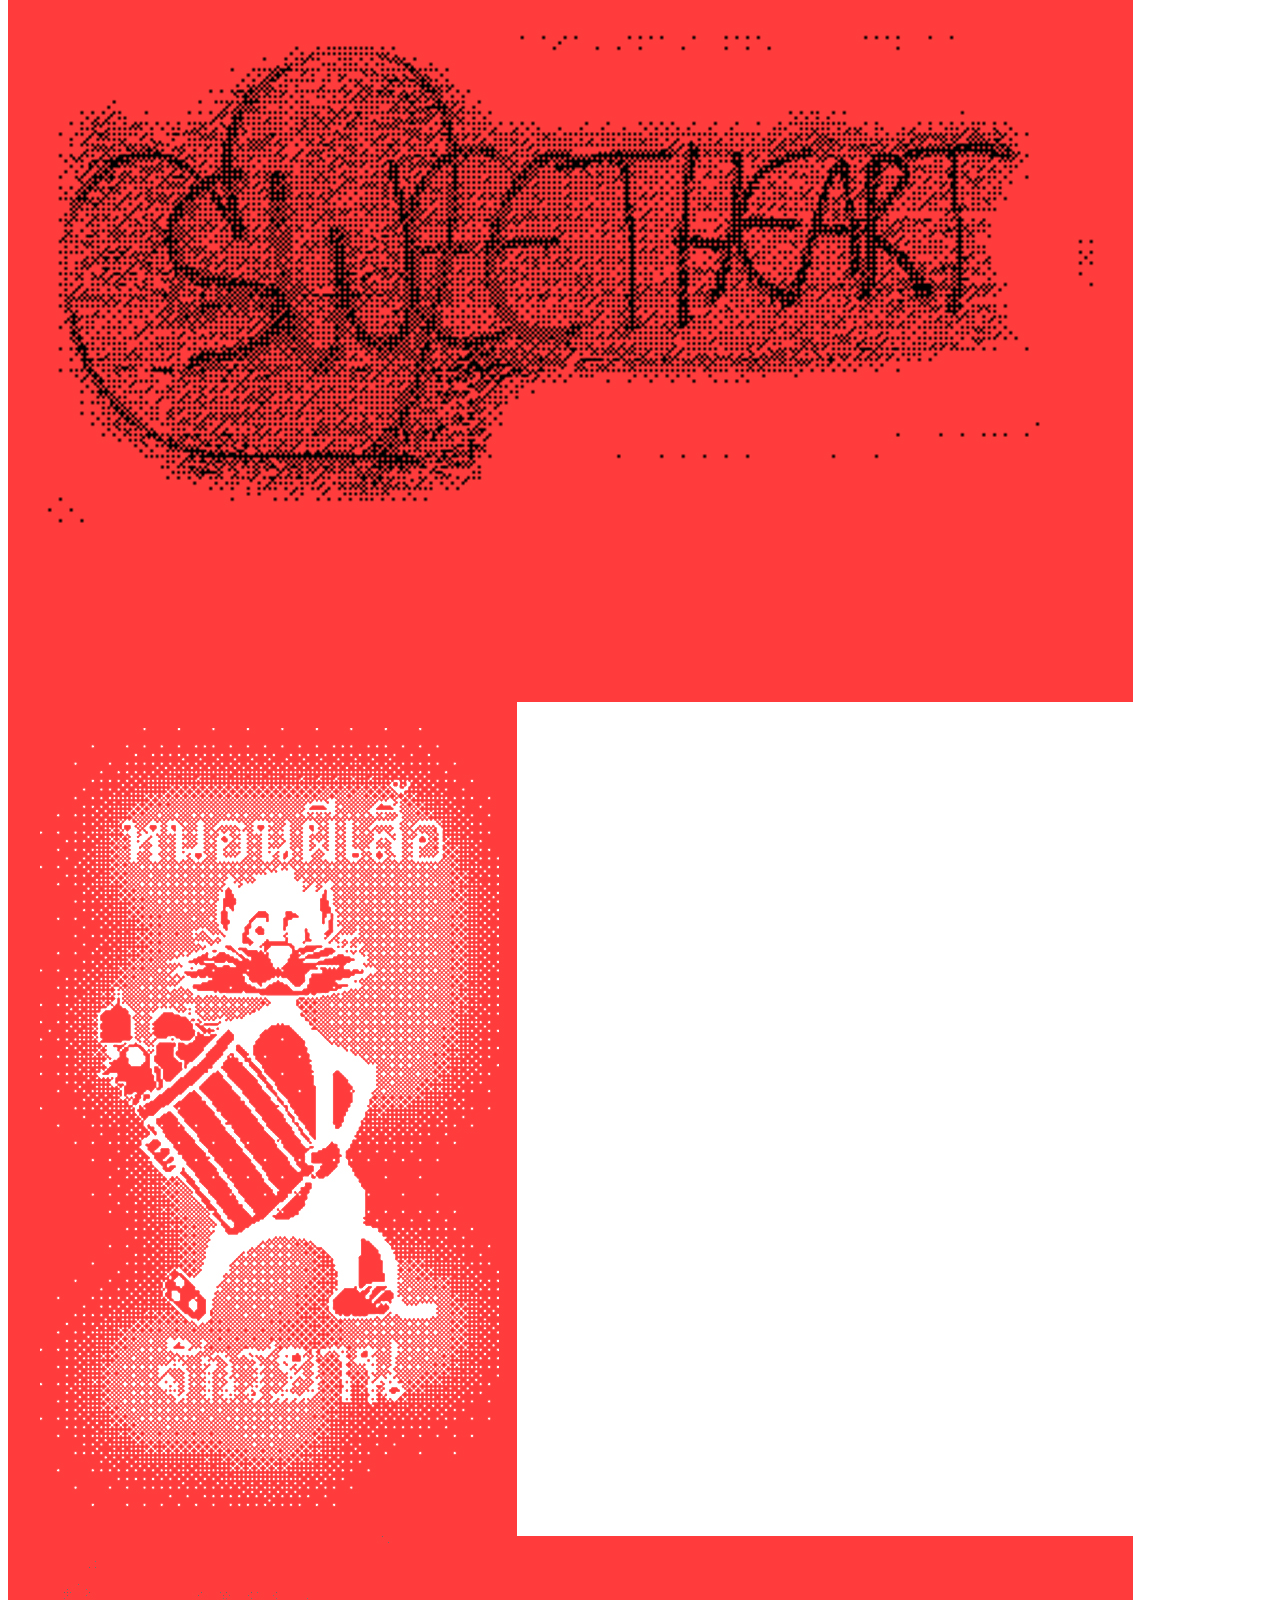
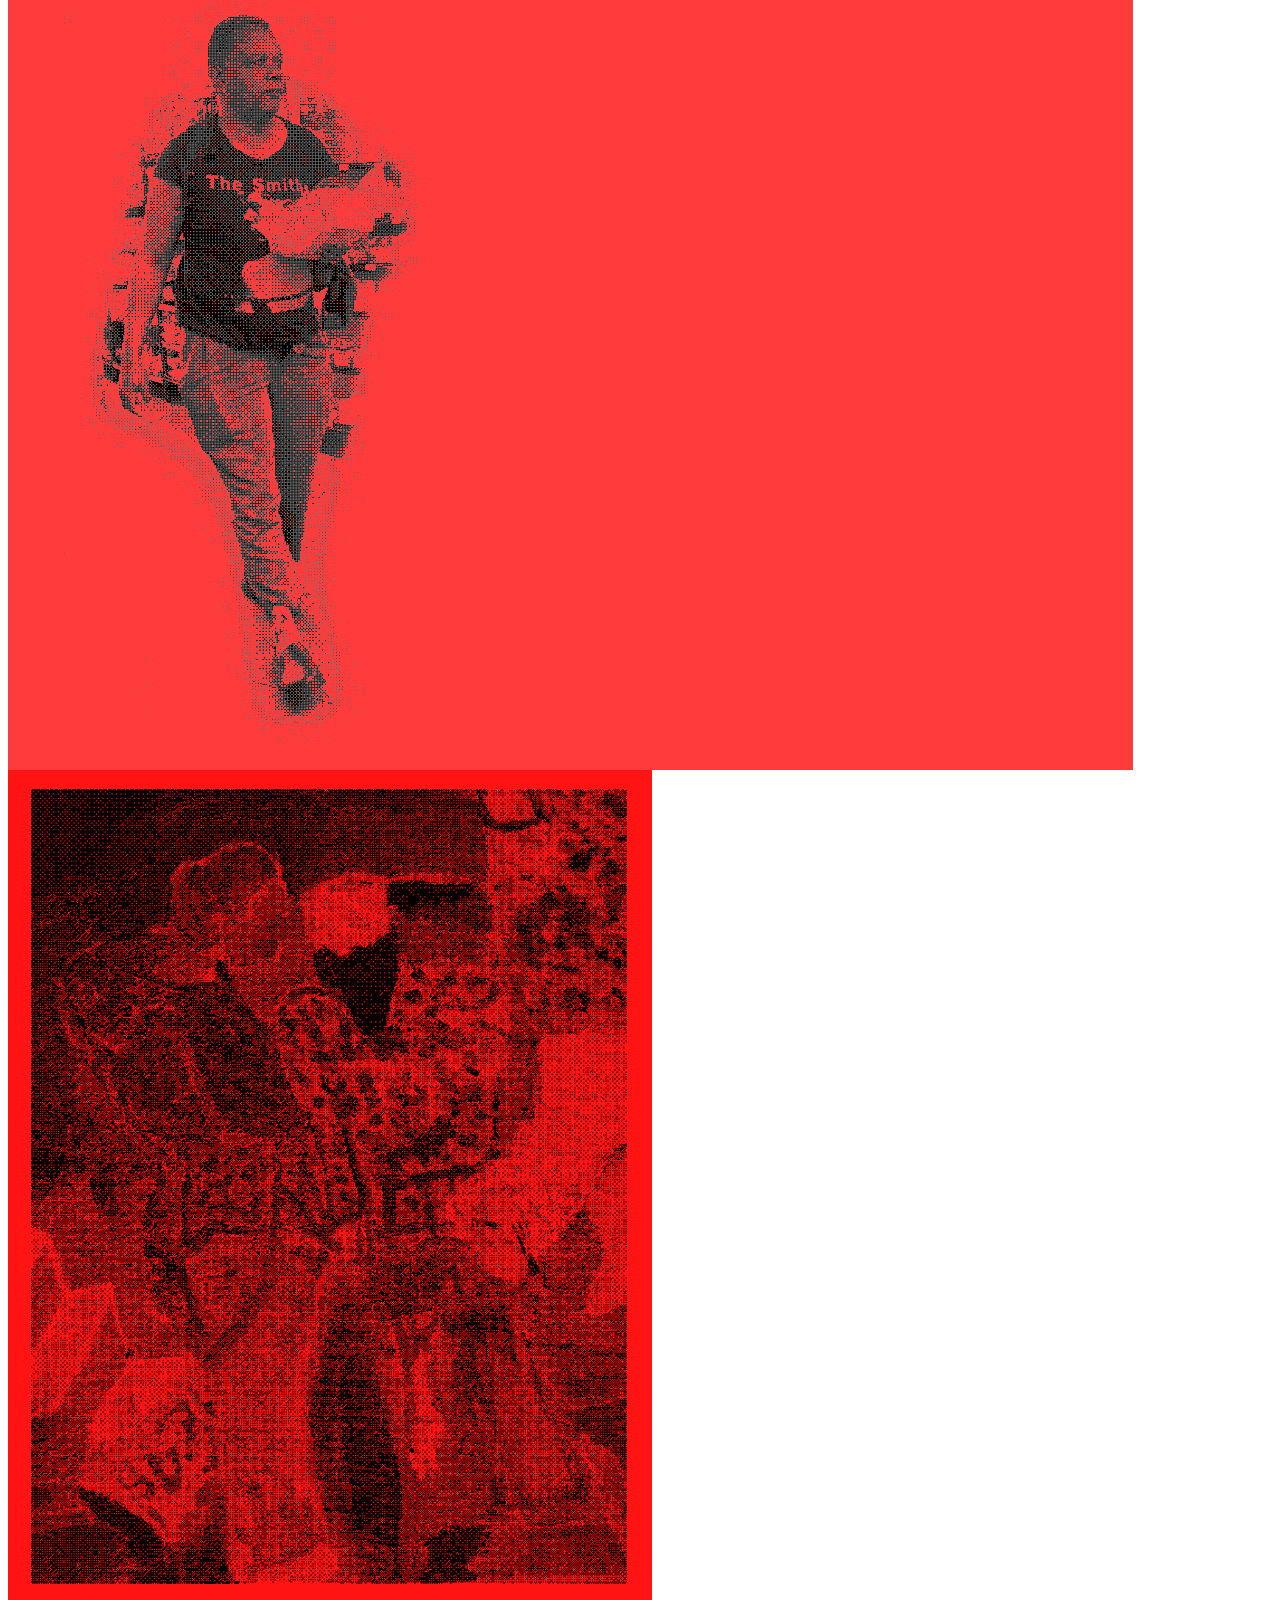
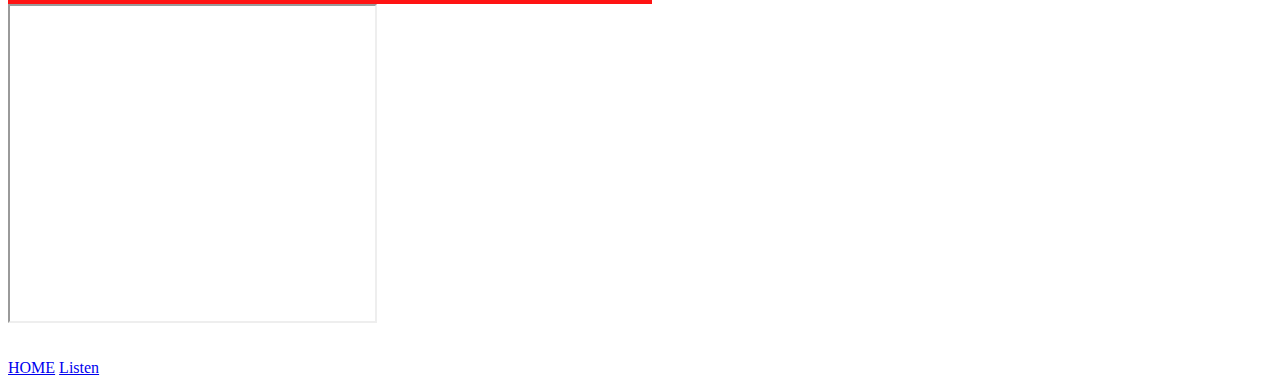
==== commit 21571ae0: "Update infopage.html" ====
--- a/infopage.html
+++ b/infopage.html
@@ -47,6 +47,7 @@
     <br>
     <br>
     <a href="index.html">HOME</a>
+    <a href="musicpage.html">Listen</a>
     <br>
 
 </body>
